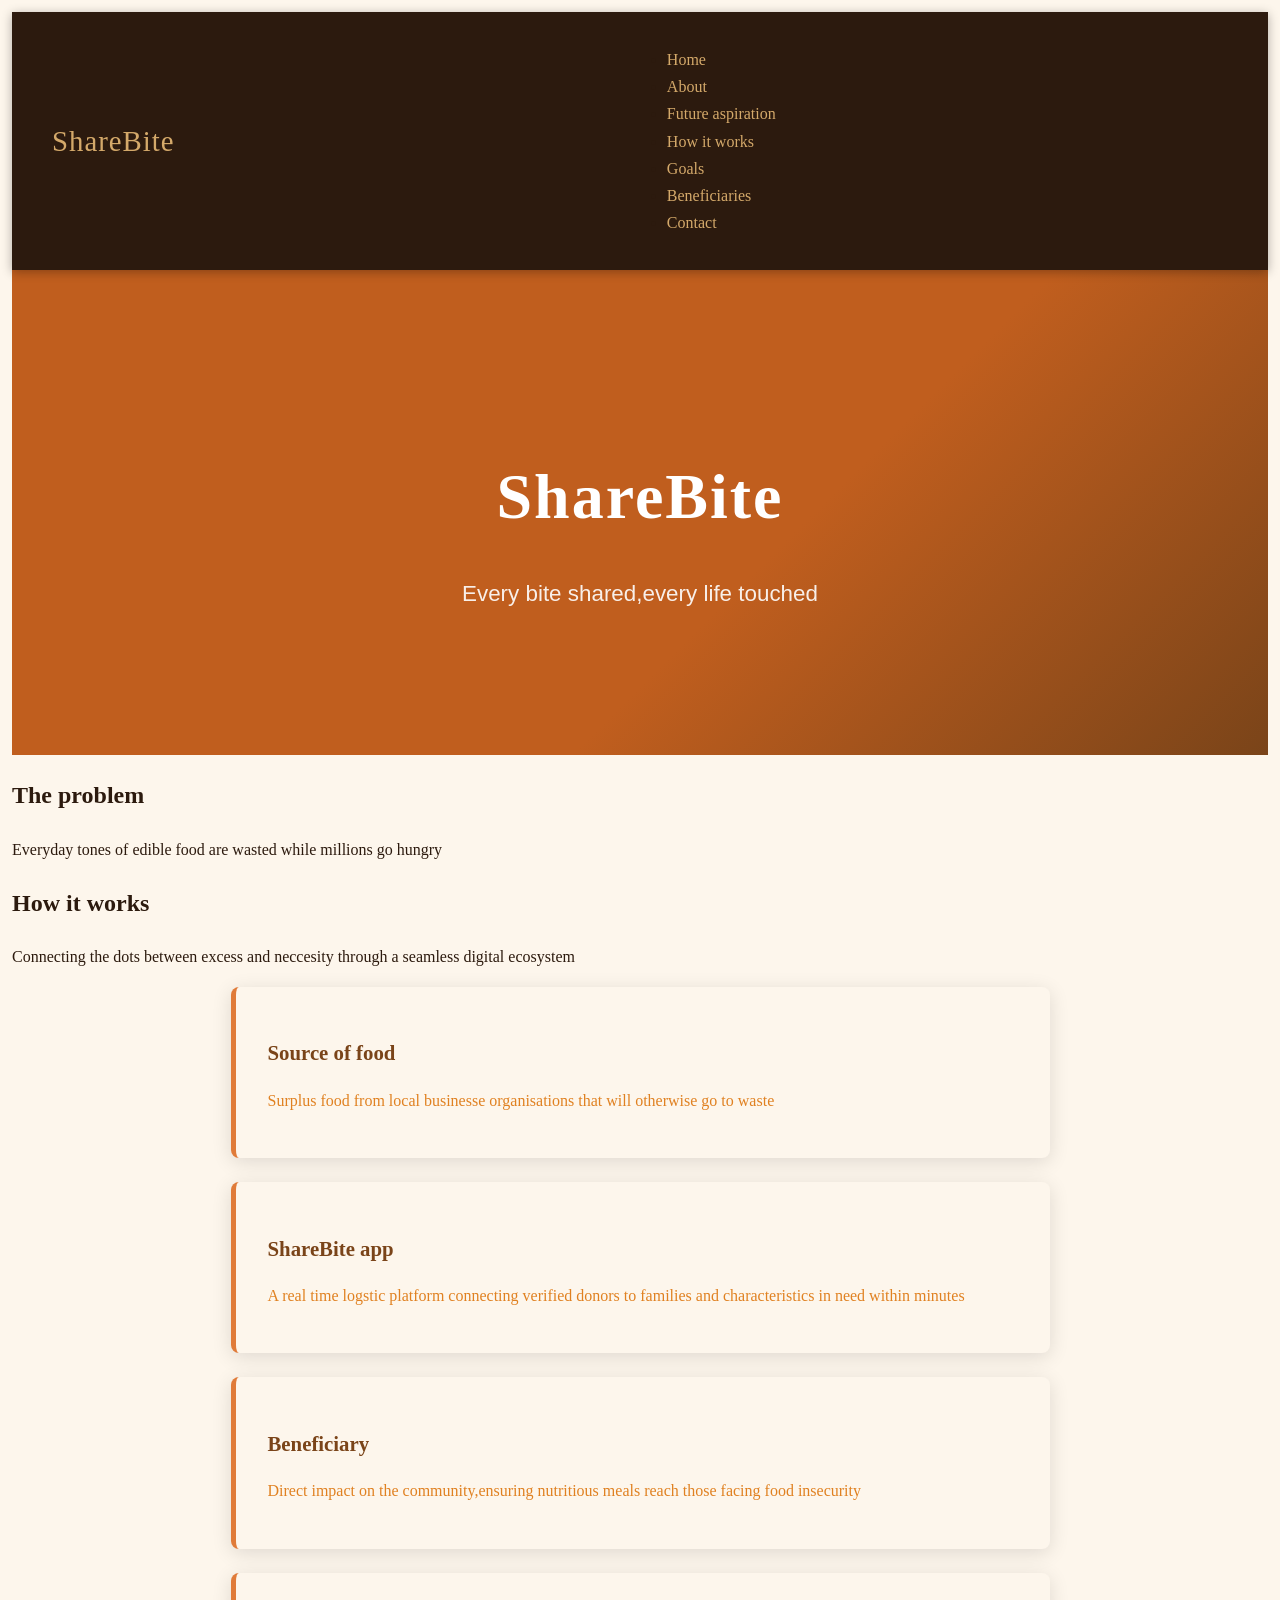
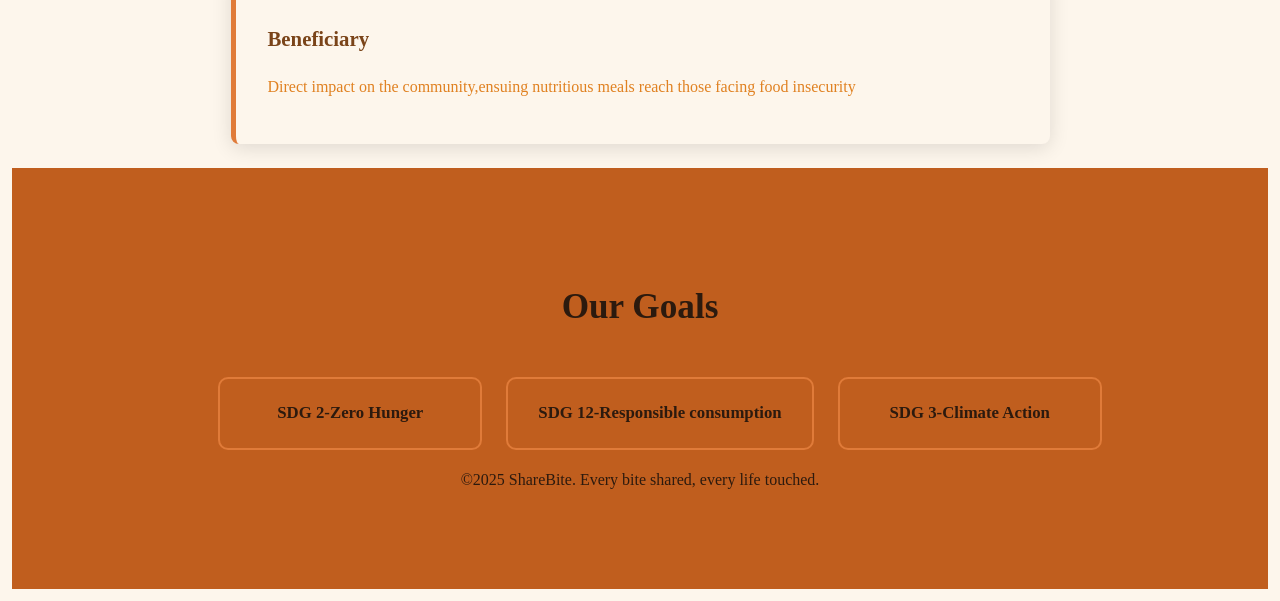
==== index.html @ 618c89c4 "first commit" ====
<!DOCTYPE html>
<html lan="en">
    <head>
        <meta charset="UTF-8">
        <meta name="view port"
        content="width=device-width,initial-scale=0.1">
        <title>ShareBite</title>
        <link rel="stylesheet" href="style.css">
    </head>
    <body>
        <nav>
            <div class="logo">ShareBite</div>
            <ul class="nav links">
                <li><a href= "index.html">Home</a></li>
                <li><a href="about.html">About</a></li>
                <li><a href="Future aspiration.html">Future aspiration</a></li>
                <li><a href="how it works.html">How it works</a></li>
                <li><a href="goals.html">Goals</a></li>
                <li><a href="beneficiaries.html">Beneficiaries</a></li>
                <li><a href="contact.html">Contact</a></li>
                </div>
            </ul>
            <div class="float-container">
                <div class="float-items item1 "
            </div>
        </nav>
        <section id="hero" class="animate hero">
            <h1>ShareBite</h1>
            <h3>Every bite shared,every life touched</h3>
        </section>
        <section id="Problem"></section>
        <h2>The problem</h2>
        <p>Everyday tones of edible food are wasted while millions go hungry</p>
        <section id="how it works">
            <h2>How it works</h2>
            <p>Connecting the dots between excess and neccesity through a seamless digital ecosystem</p>
            <div class="step">
                <h3>Source of food</h3>
                <p>Surplus food from local businesse organisations that will otherwise go to waste</p>
            </div>
            <div class="step">
                <h3>ShareBite app</h3>
                <p> A real time logstic platform connecting verified donors to families and characteristics in need within minutes</p>
            </div>
            <div class="step">
                <h3>Beneficiary</h3>
                <p>Direct impact on the community,ensuring nutritious meals reach those facing food insecurity</p>
            </div>
            <div class="step">
                <h3>Beneficiary</h3>
                <p>Direct impact on the community,ensuing nutritious meals reach those facing food insecurity</p>
                 </div>
</section>
<section id="goals">
    <h2>Our Goals</h2>
    <ul>
        <fieldset>
            <li class="sdg2">SDG 2-Zero Hunger</li>
        </fieldset>
        <fieldset>
            <li> SDG 12-Responsible consumption</li>
        </fieldset>
        <fieldset><li>SDG 3-Climate Action</li></fieldset>
    </ul>
    <footer>
        <p>&copy;2025 ShareBite. Every bite shared, every life touched.</p>
    </footer>

</section>
    </body>
</html>
---- style.css ----
:root{
    --orange:#e07b39;
    --dark-orange:#c05e1e;
    --cream:#fdf6ec;
    --brown:#7a4419;
    --light-brown: #d4a96a;
    --green:#4a7c59;
    --dark: #2c1a0e;
    --white: #ffffff;
    --shadow:0 4px 20px rgba(0,0,0,0.12);
    margin: 0;
    padding: 4px;
    box-sizing: border-box;

}

body{
    font-family: 'Times New Roman', Times, serif;
    background-color: var(--cream);
    color: var(--dark);
    line-height: 1.7;
}
h1 h2 h3 {
    font-family: 'Times New Roman', Times, serif;
}
a{
    text-decoration: #2c1a0e;
    color:#d4a96a;

}
img{
    max-width: 100%;
    display:block;

}

nav{
    background-color: var(--dark);
    padding:18px 40px;
    display: flex;
    align-items: center;
    justify-content: space-between;
    position: sticky;
    top:0;
    z-index: 999;
    box-shadow: 0 2px 10px rgba(0,0,0,0.3);

}
.logo{
    font-family: Play 'Franklin Gothic Medium', 'Arial Narrow', Arial, sans-serif;
    font-size: 1.8rem;
    color:var(--light-brown);
    letter-spacing: 1px;
}
.nav-link{
    list-style: none;
    display: flex;
    gap: 24px;
    flex-wrap: wrap;

}
.nav-link a {
color: #2c1a0e;
font-size: 0.95rem;
font-weight: 400;
padding: 6px 0;
border-bottom: 2px solid transparent;
transition: color 0.3s, border-color 0.3s;
}
.nav-link a:hover{
    color: var(---light --brown);
    border-bottom-color:var(--light-brown) ;
}
#hero{
    background:linear-gradient(135deg,#e07b39,0%, #c05e1e  60%,#7a4419 100%);
    padding: 120px 40px;
    text-align: center;
    color:var(--white);
    position:relative;
    overflow: hidden;
}
#hero::before{
    content: '';
    position: absolute;
    inset: 0;

}
#hero h1{
    font-size: 4rem;
    letter-spacing: 2px;
    margin-bottom: 16px;
    position:relative;
}
#hero h3{
    font-size: 1.4rem;
    font-family: Verdana, Geneva, Tahoma, sans-serif;
    font-weight: 300;
    font-style: Time new roman;
    opacity: 0.9;
    position: relative;
}
#intro{
    background:linear-gradient(135deg,var(--brown) 0%, #5a2e0e 100%);
    padding: 100px 40px;
    text-align: center;
    color:var(--white);

}
#intro h1{
    font-size: 3rem;
    margin-bottom: 14px;
}
#intro p{
    font-size: 1.15rem;
    opacity: 0.88;
    max-width: 600px;
    margin: 0 auto 24px;
}
#objective{
    background:linear-gradient(135deg,#5a2e0e 0%, var(--brown) 100%);
    padding: 100px 40px;
    text-align: center;
    color: var(--white);
}
#objective h1{
    font-size: 3rem;
    margin: bottom 14px; 


}
#objective p{
    font-size: 1.15rem;
    opacity: 0.88;
    max-width: 0 auto;
}
#Problem h1{
    padding: 70px 60px;
    background: var(--cream);
    text-align: center;
}
#Problem h2{
    font-size: 2rem;
    color: var(--brown);
    margin-bottom: 14px;
}
#Problem p{
    font-size: 1.1rem;
    max-width: 600px;
    margin: 0 auto;
    color:#2c1a0e;

}
#steps,
#how-it-works h2{
    text-align: center;
    font-size: 2.2rem;
    color: var(--brown);
    margin-bottom: 10px;

}
#steps > p,how it works>p{
    text-align:center ;
    font-size: 1.05rem;
    color: #7a4419;
    margin-bottom: 50px;
}
.step{
    background: var(--cream);
    border-left: 5px solid var(--orange);
    border-radius: 8px;
    padding: 28px 32px;
    margin-bottom: 24px;
    max-width: 750px;
    margin-left: auto;
    margin-right: auto;
    box-shadow: var(--shadow);
    transition: transform 0.3s;
}
.step:hover{
    transform: translateX(6px);
}
.step-number{
    display: inline-block;
    background-color: var(--orange);
    color: var(--white);
    font-weight: 700;
    font-size: 1,1rem;
    padding: 6px 14px;
    border-radius: 20px;
    margin-bottom: 10px;
    font-family: 'Playfair Display', serif;
}
.step h3{
    font-size: 1.3rem;
    color: var(--brown);
    margin-bottom: 8px;

}
.step p {
    color:#e08121;
    font-size: 1rem;
}
#goals{
    background: var(--dark-orange);
    padding: 80px 70px;
    text-align: center;
    color: var(-white);
}
#goals h2{
    font-size: 2.2rem;
    margin-bottom: 40px;
    color:var(---light-brown);
}
#goals ul{
    list-style:none;
    display: flex;
    flex-wrap: wrap;
    gap: 20px;
    justify-content: center;

}
#goals ul fieldset{
    border: 2px solid var(--orange);
    border-radius: 10px;
    padding: 20px 30px;
    min-width: 200px;
    transition: background 0.3s;
}

#goals ul fieldset{
    border:2px solid var(--orange);
    border-radius: 10px;
    padding:20px 30px;
    min-width: 200px;
    transition: background 0.3s;
}
#goals ul li{
    color: var(---light-brown);
    font-size: 1.05rem;
    font-weight: 700;
}
#SDG-Alignment,
#SDG-Alignment{
    padding: 70px 60px;
    background:var(--cream);
    text-align: center;
}
#SDG-Alignment div{
    display: inline-block;
    background: var(---green);
    color:var(--white);
    color:var(---white);
    border-radius: 8px;
    padding: 14px 28px; 
    margin: 10px;
    font-size: 1.1rem;

}
#food-sources h2{
    font-size: 2.2rem;
    color: var(---light-brown);
    margin: brownm 14px; 

}
#food-sources>p{
    color:#7a5a3a;
    margin-bottom: 40px;
    font-size: 1.05rem;
}
.source-grid{
    display: grid;
    grid-template-columns: repeat(auto-fit,minmax(220px,1fr));
    gap:24px;
    max-width: 900px;
    margin:0 auto;
}
.source-card{
    background: var(---white);
    border-radius: 12px;
    padding: 32px 24px;
    box-shadow: var(--shadow);
    border-top: 4px solid var(--orange);
    transition:transform 0.3s;
}
.source-card:hover{
    transform: translateY(-6px);
}
.source-card h3{
    color: var(--cream);
    margin-bottom: 10px;
    font-size: 1.3rem;
}
.source-card p{
    color: #7a5a3a;
    font-size: 0.98rem;
}
#cta {
 background: linear-gradient(135deg, var(--orange) 0%, var(--dark-orange) 100%);
 padding: 80px 40px;
 text-align: center;
 color: var(--white);
}
#cta p{
    font-size: 2.4rem;
    margin-bottom: 14px;
}
#cta p{
    font-size: 1.1rem;
    opacity: 0.9;
    margin-bottom: 32px;
}
.cta-buttons{
    display: flex;
    gap: 16px;
    justify-content: center;
    flex-wrap: wrap;
}
.btn{
    background: var(--white);
    color: var(--orange);
    padding: 14px 32px;
    font-weight:  700;
    font-size: 1rem;
    display:inline-block;
    transition: background 0.3 ,color 0.3s,transform  0.2s;
    border: 2px solid var(---white);
} 
.btn-outline {
    background: transparent;
    color: var(---white);
    padding: 14px 32px;
    border-radius: 30px;
    font-weight: 700;
    font-seize: 1em ;
    display: inline-block;
    border: 2px solid var(--white);
    transition:background 0.3s,color 0.3s,transform 0.2s;
}
.btn-outline:hover{
    background: var(--white);
    color:var(--orange);
    transform:translateY(-3px);

}
#abt{
    padding: 70px 60px;
    background: var(---white);
    text-align: center;
}
#abt h4{
    color: var(--orange);
    font-size: 0.95rem;
    letter-spacing: 3px;
    text-transform: uppercase;
    margin-bottom: 10px;
}
#abt h1{
    font-size: 2.5rem;
    color:var(--brown);
    margin-bottom: 20px;
}
#abt p{
    max-width: 700px;
    margin: 0 auto 20px;
}
#abt p{
    max-width: 700px;
    margin:0 auto 20px;
    color: #5a3a1a;
    font-size: 1.05rem;
}
.stat-box{
    background:var(--cream);
    border: left 5px solid var(--orange);
    border-radius: 8px;
    padding: 24px 32px;
    max-width: 600px;
    margin: 30px auto;
    box-shadow: var(--shadow);
}
.stat-box h2{
    color: var(--brown);
    font-size: 1.6rem;

}
fieldset{
    border-radius: 10px;
    padding: 24px 32px;
    max-width: 680px;
    maargin:30px auto;
    
}
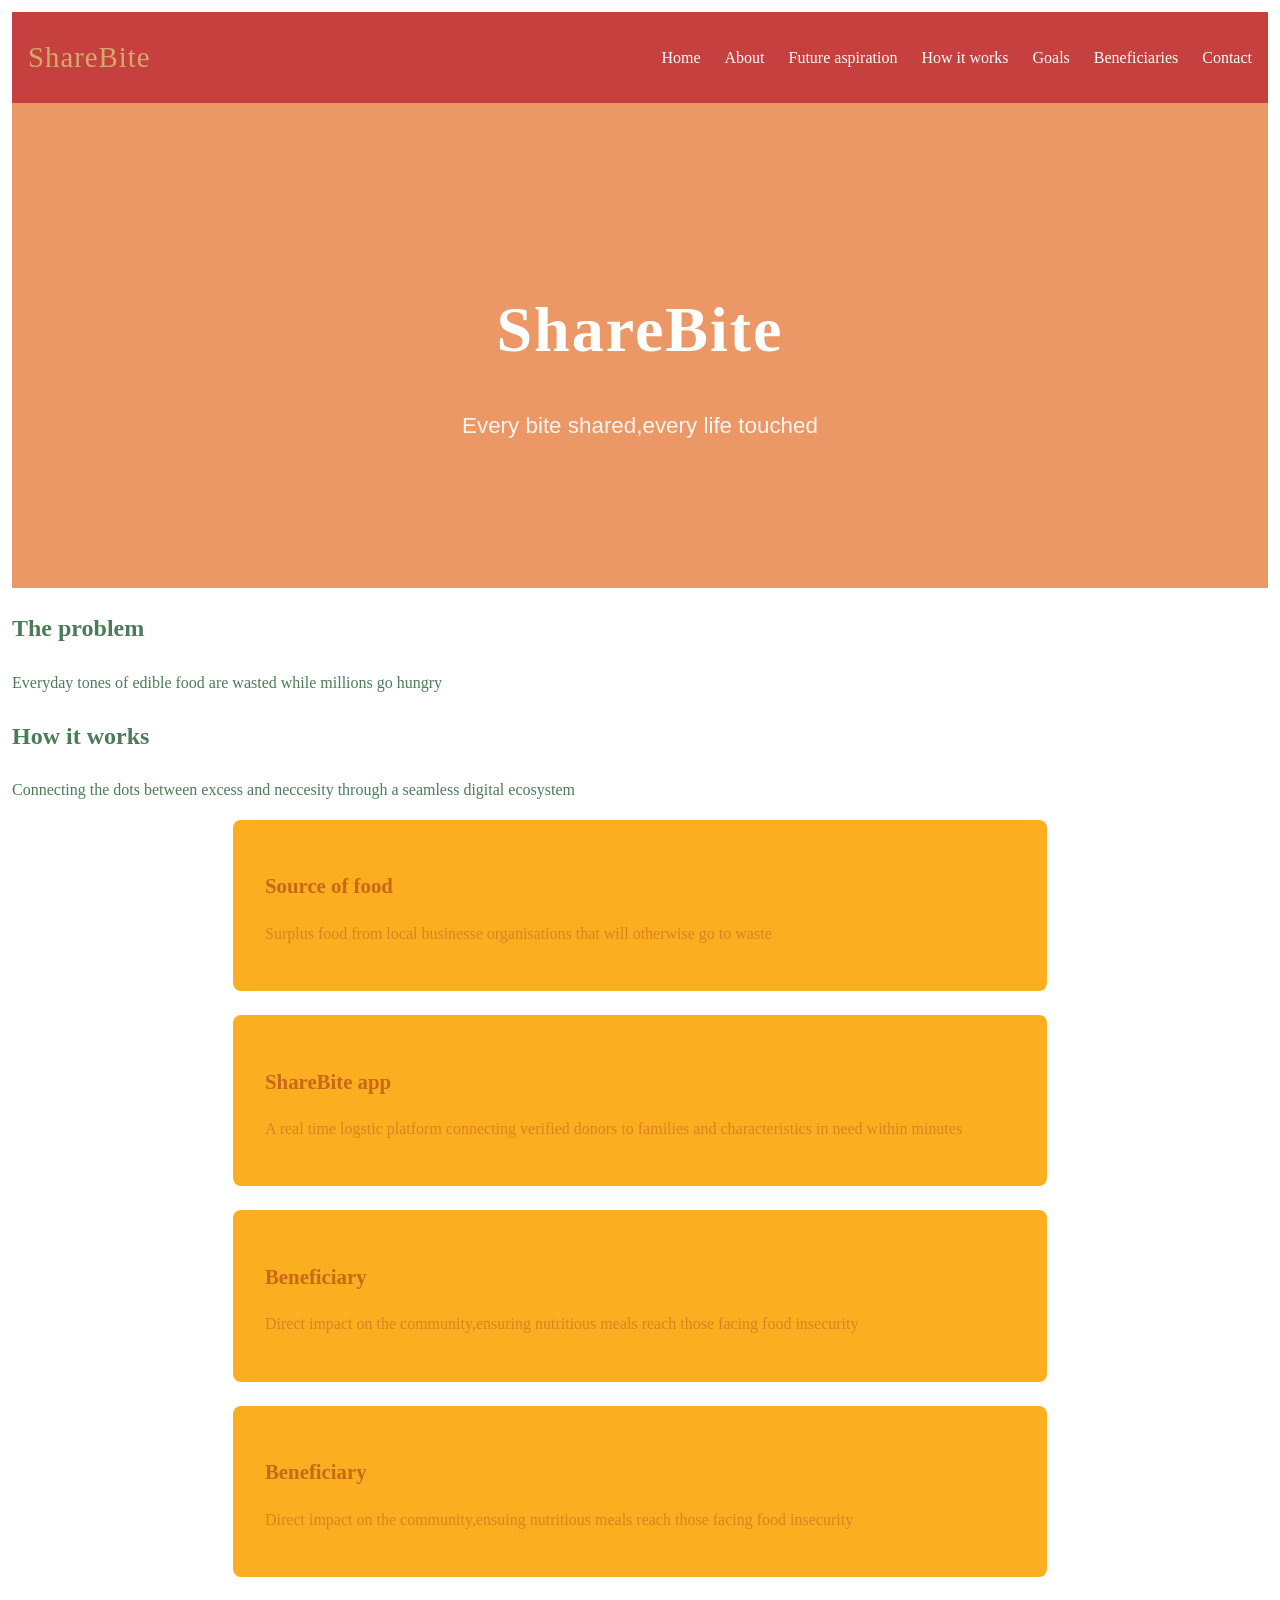
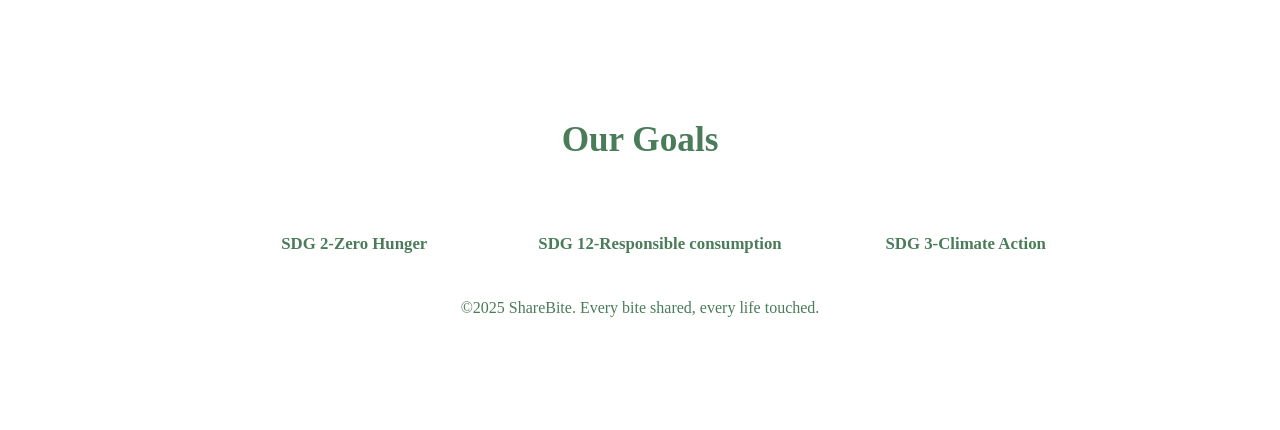
==== commit 1a5b7a1a: "Every thing that I have done so far" ====
--- a/index.html
+++ b/index.html
@@ -1,8 +1,8 @@
 <!DOCTYPE html>
-<html lan="en">
+<html lang="en">
     <head>
         <meta charset="UTF-8">
-        <meta name="view port"
+        <meta name="viewport"
         content="width=device-width,initial-scale=0.1">
         <title>ShareBite</title>
         <link rel="stylesheet" href="style.css">
@@ -10,7 +10,7 @@
     <body>
         <nav>
             <div class="logo">ShareBite</div>
-            <ul class="nav links">
+            <ul class="nav-link">
                 <li><a href= "index.html">Home</a></li>
                 <li><a href="about.html">About</a></li>
                 <li><a href="Future aspiration.html">Future aspiration</a></li>
@@ -20,9 +20,6 @@
                 <li><a href="contact.html">Contact</a></li>
                 </div>
             </ul>
-            <div class="float-container">
-                <div class="float-items item1 "
-            </div>
         </nav>
         <section id="hero" class="animate hero">
             <h1>ShareBite</h1>
--- a/style.css
+++ b/style.css
@@ -1,13 +1,13 @@
 :root{
-    --orange:#e07b39;
-    --dark-orange:#c05e1e;
-    --cream:#fdf6ec;
-    --brown:#7a4419;
+    --Orange :#ec931e;
+    --Cream :#e4b55d;
+    --cream:#faae20;
+    --brown:#ca6818;
     --light-brown: #d4a96a;
     --green:#4a7c59;
-    --dark: #2c1a0e;
+    --brickred: #cc5b19;
     --white: #ffffff;
-    --shadow:0 4px 20px rgba(0,0,0,0.12);
+    --shadow:0 4px 20px m,,,,,km,rgba(253, 136, 26, 0.12);
     margin: 0;
     padding: 4px;
     box-sizing: border-box;
@@ -16,17 +16,16 @@
 
 body{
     font-family: 'Times New Roman', Times, serif;
-    background-color: var(--cream);
-    color: var(--dark);
+    background-color: F9F8F8;
+    color: var(--green);
     line-height: 1.7;
+    color: --white;
 }
 h1 h2 h3 {
     font-family: 'Times New Roman', Times, serif;
 }
 a{
-    text-decoration: #2c1a0e;
-    color:#d4a96a;
-
+    text-decoration: #d47231;
 }
 img{
     max-width: 100%;
@@ -35,15 +34,15 @@
 }
 
 nav{
-    background-color: var(--dark);
-    padding:18px 40px;
+    background-color: #C74040;
+    padding: 1rem;
     display: flex;
     align-items: center;
     justify-content: space-between;
     position: sticky;
     top:0;
     z-index: 999;
-    box-shadow: 0 2px 10px rgba(0,0,0,0.3);
+   
 
 }
 .logo{
@@ -57,22 +56,22 @@
     display: flex;
     gap: 24px;
     flex-wrap: wrap;
-
-}
+}
+
 .nav-link a {
-color: #2c1a0e;
-font-size: 0.95rem;
-font-weight: 400;
-padding: 6px 0;
-border-bottom: 2px solid transparent;
-transition: color 0.3s, border-color 0.3s;
-}
+  color: #fdfcfc;
+  font-size: 1rem;
+  font-weight: 400;
+  padding: 6px 0;
+  border-bottom: 2px solid transparent;
+  transition: color 0.3s, border-color 0.3s;
+}
+
 .nav-link a:hover{
-    color: var(---light --brown);
     border-bottom-color:var(--light-brown) ;
 }
 #hero{
-    background:linear-gradient(135deg,#e07b39,0%, #c05e1e  60%,#7a4419 100%);
+    background: rgb(236, 151, 102);
     padding: 120px 40px;
     text-align: center;
     color:var(--white);
@@ -100,7 +99,7 @@
     position: relative;
 }
 #intro{
-    background:linear-gradient(135deg,var(--brown) 0%, #5a2e0e 100%);
+    background:linear-gradient(135deg,var(--brown) 0%, #eb6b0f 100%);
     padding: 100px 40px;
     text-align: center;
     color:var(--white);
@@ -117,7 +116,7 @@
     margin: 0 auto 24px;
 }
 #objective{
-    background:linear-gradient(135deg,#5a2e0e 0%, var(--brown) 100%);
+    background:linear-gradient(135deg,#ee6b0d 0%, var(--brown) 100%);
     padding: 100px 40px;
     text-align: center;
     color: var(--white);
@@ -147,7 +146,7 @@
     font-size: 1.1rem;
     max-width: 600px;
     margin: 0 auto;
-    color:#2c1a0e;
+    color:#b3581b;
 
 }
 #steps,
@@ -161,7 +160,7 @@
 #steps > p,how it works>p{
     text-align:center ;
     font-size: 1.05rem;
-    color: #7a4419;
+    color: #e9771b;
     margin-bottom: 50px;
 }
 .step{
@@ -235,7 +234,7 @@
     transition: background 0.3s;
 }
 #goals ul li{
-    color: var(---light-brown);
+    color: var(--cream-light);
     font-size: 1.05rem;
     font-weight: 700;
 }
@@ -263,7 +262,7 @@
 
 }
 #food-sources>p{
-    color:#7a5a3a;
+    color:#cc7a28;
     margin-bottom: 40px;
     font-size: 1.05rem;
 }
@@ -291,7 +290,7 @@
     font-size: 1.3rem;
 }
 .source-card p{
-    color: #7a5a3a;
+    color: #915010;
     font-size: 0.98rem;
 }
 #cta {
@@ -331,7 +330,7 @@
     padding: 14px 32px;
     border-radius: 30px;
     font-weight: 700;
-    font-seize: 1em ;
+    font-size: 1em ;
     display: inline-block;
     border: 2px solid var(--white);
     transition:background 0.3s,color 0.3s,transform 0.2s;
@@ -366,7 +365,7 @@
 #abt p{
     max-width: 700px;
     margin:0 auto 20px;
-    color: #5a3a1a;
+    color: #e07c18;
     font-size: 1.05rem;
 }
 .stat-box{
@@ -379,14 +378,175 @@
     box-shadow: var(--shadow);
 }
 .stat-box h2{
+    color:var(--brown);
+    font-size: 1.6rem;
+}
+fieldset{
+   fieldset {
+ border: 2px solid var(--light-brown);
+ border-radius: 10px;
+ padding: 24px 32px;
+ max-width: 680px;
+ margin: 30px auto;
+ background: var(--cream);
+
+}
+fieldset p{
+    color: #5a3a1a;
+
+}
+fieldset h6{
+    color:var(--orange);
+    font-style: italic;
+    margin-top: 10px;
+}
+.box{
+    display: inline-block;
+    background:var(--orange);
+    color:var(--white);
+    border-radius: 10px;
+    padding:20px 36px;
+    margin:12px;
+    cursor: pointer;
+    transition:background 0.3s,transform 0.2s;
+    box-shadow: var(--shadow);
+}
+.box:hover{
+    background:var(--dark-orange);
+    transform:translateY(-4px);
+}
+.box h2{
+    color:var(--white);
+    font-size: 1.3rem;
+}
+#beneficiaries-list{
+    padding: 70px 60px;
+    background:var(--white);
+    max-width: 850px;
+    margin:0 auto;
+
+}
+form{
+    max-width: 600px;
+    margin: 50px auto;
+    background:var(--white);
+    padding:40px;
+    border-radius: 14px;
+    box-shadow:var(--shadow);
+
+}
+from label{
+    display: block;
+    font: weight 700;
     color: var(--brown);
-    font-size: 1.6rem;
-
-}
-fieldset{
-    border-radius: 10px;
-    padding: 24px 32px;
-    max-width: 680px;
-    maargin:30px auto;
-    
-}+    margin-bottom: 6px;
+    margin-top: 20px;
+    font-size: 0.95rem;
+    text-transform: uppercase;
+    letter-spacing: 1px;
+}
+form input,
+form textarea{
+    width: 100%;
+    padding: 12px 16px;
+    border: 2px solid #e0c9a8;
+    border-radius: 8px;
+    font-size: 1rem;
+    font-family: 'Lato',sans-serif;
+    background: var(--cream);
+    color: var(--dark-orange);
+    transition: border-color 0.3s;
+}
+from input:focus,
+from textarea:focus{
+    outline:none;
+    border-color: var(--orange);
+}
+from texterea{
+    height:130px;
+    resize:vertical;
+
+}
+from button[type="submit"] {
+    margin-top: 28px;
+    width: 100%;
+    background:var(--orange);
+    color: var(---white);
+    border:none;
+    padding:16px;
+    border-radius: 30px;
+    font-size: 1.1rem;
+    font-weight: 700;
+    cursor: pointer;
+    transition: background 0.3s,transform 0.2s;
+    font-family: 'Times New Roman', Times, serif;
+}
+from button[type="submit"]:hover{
+    background:var(--dark-orange);
+    transform: translateY(-3px);
+}
+#process{
+    display: grid;
+    grid-template-columns:repeat(auto-fit,minmax(200px,1fr)) ;
+
+gap:20px;
+max-width: 30px auto 0;
+}
+#process h3{
+    color:var(--light-brown);
+    margin-bottom: 6px;
+    font-size: 1.1rem;
+    #process p{
+        color:rgba(255,255,255,0.75);
+        font-size: 1.1rem;
+    }
+    #process p {
+     color: rgba(255,255,255,0.75);
+     font-size: 0.95rem;
+    }
+    footer{
+        background: var(--green);
+        color: #c9a97a;
+        text-align: center;
+        padding:30px 20px;
+        font-size: 0.95rem;
+        letter-spacing: 0.5px;
+    }
+    .animate{
+        animation:fade In 1s ease forwards;
+    }
+    @keyframes fadeIn{
+        from { opacity:0;transform: translate(30px);
+
+        }
+        to{
+            opacity:1 ; transform: translateY(0);
+        }
+    }
+    @media (max-width: 768px){
+        nav{
+            flex-direction: column;
+            gap: 14px;
+            padding: 16px 20px;
+        }
+        .nav-links{
+            gap: 12px;
+            justify-content: center;
+        }
+        #hero h1 {font-size: 2.6rem;}
+        intro h1 { font-size: 2.2rem;}
+        #setps,
+        #food-sources,
+        #goals,
+        #Problem
+        #cta {
+            padding: 50px 24px;
+
+        }
+        form{
+            margin: 30px 20px;
+            padding:28px 20px;
+        }
+    }
+}
+} 
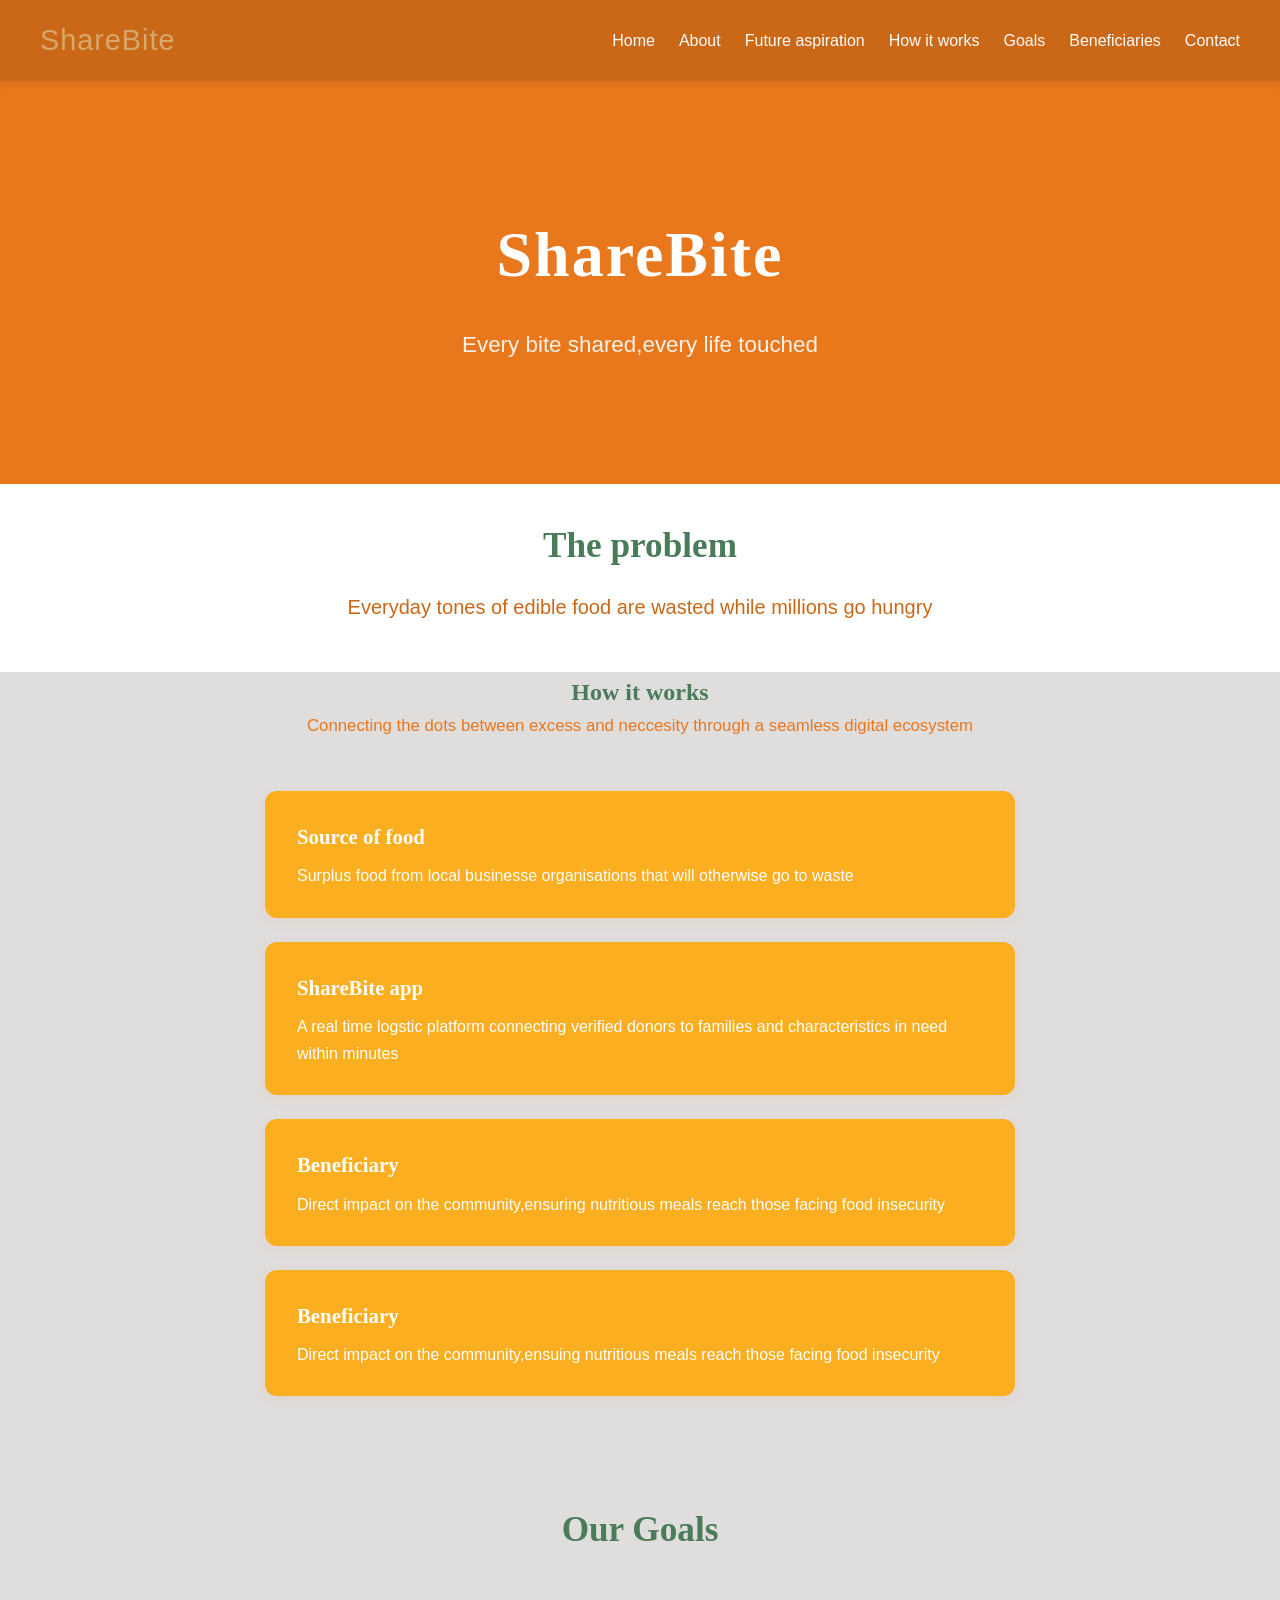
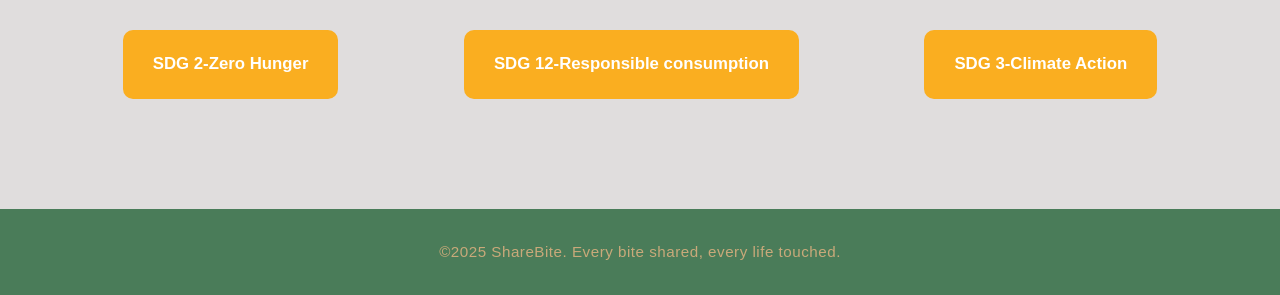
==== commit d73ed28b: "Add files via upload Modified the style" ====
--- a/index.html
+++ b/index.html
@@ -1,68 +1,83 @@
-<!DOCTYPE html>
+<!doctype html>
 <html lang="en">
-    <head>
-        <meta charset="UTF-8">
-        <meta name="viewport"
-        content="width=device-width,initial-scale=0.1">
-        <title>ShareBite</title>
-        <link rel="stylesheet" href="style.css">
-    </head>
-    <body>
-        <nav>
-            <div class="logo">ShareBite</div>
-            <ul class="nav-link">
-                <li><a href= "index.html">Home</a></li>
-                <li><a href="about.html">About</a></li>
-                <li><a href="Future aspiration.html">Future aspiration</a></li>
-                <li><a href="how it works.html">How it works</a></li>
-                <li><a href="goals.html">Goals</a></li>
-                <li><a href="beneficiaries.html">Beneficiaries</a></li>
-                <li><a href="contact.html">Contact</a></li>
-                </div>
-            </ul>
-        </nav>
-        <section id="hero" class="animate hero">
-            <h1>ShareBite</h1>
-            <h3>Every bite shared,every life touched</h3>
-        </section>
-        <section id="Problem"></section>
-        <h2>The problem</h2>
-        <p>Everyday tones of edible food are wasted while millions go hungry</p>
-        <section id="how it works">
-            <h2>How it works</h2>
-            <p>Connecting the dots between excess and neccesity through a seamless digital ecosystem</p>
-            <div class="step">
-                <h3>Source of food</h3>
-                <p>Surplus food from local businesse organisations that will otherwise go to waste</p>
-            </div>
-            <div class="step">
-                <h3>ShareBite app</h3>
-                <p> A real time logstic platform connecting verified donors to families and characteristics in need within minutes</p>
-            </div>
-            <div class="step">
-                <h3>Beneficiary</h3>
-                <p>Direct impact on the community,ensuring nutritious meals reach those facing food insecurity</p>
-            </div>
-            <div class="step">
-                <h3>Beneficiary</h3>
-                <p>Direct impact on the community,ensuing nutritious meals reach those facing food insecurity</p>
-                 </div>
-</section>
-<section id="goals">
-    <h2>Our Goals</h2>
-    <ul>
+  <head>
+    <meta charset="UTF-8" />
+    <meta name="viewport" content="width=device-width,initial-scale=0.1" />
+    <title>ShareBite</title>
+    <link rel="stylesheet" href="style.css" />
+  </head>
+  <body>
+    <nav>
+      <div class="logo">ShareBite</div>
+      <ul class="nav-link">
+        <li><a href="index.html">Home</a></li>
+        <li><a href="about.html">About</a></li>
+        <li><a href="Future aspiration.html">Future aspiration</a></li>
+        <li><a href="how it works.html">How it works</a></li>
+        <li><a href="goals.html">Goals</a></li>
+        <li><a href="beneficiaries.html">Beneficiaries</a></li>
+        <li><a href="contact.html">Contact</a></li>
+      </ul>
+    </nav>
+    <section id="hero" class="animate hero">
+      <h1>ShareBite</h1>
+      <h3>Every bite shared,every life touched</h3>
+    </section>
+    <section class="problem">
+      <h1>The problem</h1>
+      <p>Everyday tones of edible food are wasted while millions go hungry</p>
+    </section>
+    <section class="how-it-works">
+      <h1>How it works</h1>
+      <p>
+        Connecting the dots between excess and neccesity through a seamless
+        digital ecosystem
+      </p>
+      <div class="steps">
+        <div class="step">
+          <h3>Source of food</h3>
+          <p>
+            Surplus food from local businesse organisations that will otherwise
+            go to waste
+          </p>
+        </div>
+        <div class="step">
+          <h3>ShareBite app</h3>
+          <p>
+            A real time logstic platform connecting verified donors to families
+            and characteristics in need within minutes
+          </p>
+        </div>
+        <div class="step">
+          <h3>Beneficiary</h3>
+          <p>
+            Direct impact on the community,ensuring nutritious meals reach those
+            facing food insecurity
+          </p>
+        </div>
+        <div class="step">
+          <h3>Beneficiary</h3>
+          <p>
+            Direct impact on the community,ensuing nutritious meals reach those
+            facing food insecurity
+          </p>
+        </div>
+      </div>
+    </section>
+    <section id="goals">
+      <h2>Our Goals</h2>
+      <ul>
         <fieldset>
-            <li class="sdg2">SDG 2-Zero Hunger</li>
+          <li class="sdg2">SDG 2-Zero Hunger</li>
         </fieldset>
         <fieldset>
-            <li> SDG 12-Responsible consumption</li>
+          <li>SDG 12-Responsible consumption</li>
         </fieldset>
         <fieldset><li>SDG 3-Climate Action</li></fieldset>
-    </ul>
+      </ul>
+    </section>
     <footer>
-        <p>&copy;2025 ShareBite. Every bite shared, every life touched.</p>
+      <p>&copy;2025 ShareBite. Every bite shared, every life touched.</p>
     </footer>
-
-</section>
-    </body>
-</html>+  </body>
+</html>
--- a/style.css
+++ b/style.css
@@ -1,61 +1,69 @@
-:root{
-    --Orange :#ec931e;
-    --Cream :#e4b55d;
-    --cream:#faae20;
-    --brown:#ca6818;
-    --light-brown: #d4a96a;
-    --green:#4a7c59;
-    --brickred: #cc5b19;
-    --white: #ffffff;
-    --shadow:0 4px 20px m,,,,,km,rgba(253, 136, 26, 0.12);
-    margin: 0;
-    padding: 4px;
-    box-sizing: border-box;
-
-}
-
-body{
-    font-family: 'Times New Roman', Times, serif;
-    background-color: F9F8F8;
-    color: var(--green);
-    line-height: 1.7;
-    color: --white;
-}
-h1 h2 h3 {
-    font-family: 'Times New Roman', Times, serif;
-}
-a{
-    text-decoration: #d47231;
-}
-img{
-    max-width: 100%;
-    display:block;
-
-}
-
-nav{
-    background-color: #C74040;
-    padding: 1rem;
-    display: flex;
-    align-items: center;
-    justify-content: space-between;
-    position: sticky;
-    top:0;
-    z-index: 999;
-   
-
-}
-.logo{
-    font-family: Play 'Franklin Gothic Medium', 'Arial Narrow', Arial, sans-serif;
-    font-size: 1.8rem;
-    color:var(--light-brown);
-    letter-spacing: 1px;
-}
-.nav-link{
-    list-style: none;
-    display: flex;
-    gap: 24px;
-    flex-wrap: wrap;
+:root {
+  --Orange: #ec931e;
+  --Cream: #e4b55d;
+  --cream: #faae20;
+  --brown: #ca6818;
+  --light-brown: #d4a96a;
+  --green: #4a7c59;
+  --brickred: #cc5b19;
+  --white: #ffffff;
+  --shadow: 0 4px 20px, rgba(253, 136, 26, 0.12);
+}
+
+* {
+  margin: 0;
+  padding: 0;
+  box-sizing: border-box;
+}
+
+body {
+  font-family: "Franklin Gothic Medium", "Arial Narrow", Arial, sans-serif;
+  background-color: #e0dddd;
+  line-height: 1.7;
+  color: var(--white);
+  margin: 0;
+  padding: 0;
+}
+h1,
+h2,
+h3 {
+  font-family: "Times New Roman", Times, serif;
+}
+a {
+  text-decoration: none;
+  color: var(--orange);
+}
+img {
+  max-width: 100%;
+  display: block;
+}
+
+nav {
+  background-color: var(--brown);
+  padding: 1rem 40px;
+  display: flex;
+  align-items: center;
+  justify-content: space-between;
+  position: sticky;
+  top: 0;
+  z-index: 2;
+  box-shadow: 0 2px 8px rgba(0, 0, 0, 0.1);
+}
+.logo {
+  font-family:
+    Play "Franklin Gothic Medium",
+    "Arial Narrow",
+    Arial,
+    sans-serif;
+  font-size: 1.8rem;
+  color: var(--light-brown);
+  letter-spacing: 1px;
+}
+.nav-link {
+  list-style: none;
+  display: flex;
+  gap: 24px;
+  flex-wrap: wrap;
 }
 
 .nav-link a {
@@ -64,489 +72,529 @@
   font-weight: 400;
   padding: 6px 0;
   border-bottom: 2px solid transparent;
-  transition: color 0.3s, border-color 0.3s;
-}
-
-.nav-link a:hover{
-    border-bottom-color:var(--light-brown) ;
-}
-#hero{
-    background: rgb(236, 151, 102);
-    padding: 120px 40px;
-    text-align: center;
-    color:var(--white);
-    position:relative;
-    overflow: hidden;
-}
-#hero::before{
-    content: '';
-    position: absolute;
-    inset: 0;
-
-}
-#hero h1{
-    font-size: 4rem;
-    letter-spacing: 2px;
-    margin-bottom: 16px;
-    position:relative;
-}
-#hero h3{
-    font-size: 1.4rem;
-    font-family: Verdana, Geneva, Tahoma, sans-serif;
-    font-weight: 300;
-    font-style: Time new roman;
-    opacity: 0.9;
-    position: relative;
-}
-#intro{
-    background:linear-gradient(135deg,var(--brown) 0%, #eb6b0f 100%);
-    padding: 100px 40px;
-    text-align: center;
-    color:var(--white);
-
-}
-#intro h1{
-    font-size: 3rem;
-    margin-bottom: 14px;
-}
-#intro p{
-    font-size: 1.15rem;
-    opacity: 0.88;
-    max-width: 600px;
-    margin: 0 auto 24px;
-}
-#objective{
-    background:linear-gradient(135deg,#ee6b0d 0%, var(--brown) 100%);
-    padding: 100px 40px;
-    text-align: center;
+  transition:
+    color 0.3s,
+    border-color 0.3s;
+}
+
+.nav-link a:hover {
+  border-bottom-color: var(--light-brown);
+}
+#hero {
+  background: #e9771b;
+  padding: 120px 40px;
+  text-align: center;
+  color: var(--white);
+  position: relative;
+  overflow: hidden;
+}
+#hero h1 {
+  font-size: 4rem;
+  letter-spacing: 2px;
+  margin-bottom: 16px;
+  position: relative;
+  font-weight: 700;
+}
+#hero h3 {
+  font-size: 1.4rem;
+  font-family: Verdana, Geneva, Tahoma, sans-serif;
+  font-weight: 300;
+  font-style: Time new roman;
+  opacity: 0.9;
+  position: relative;
+}
+#intro {
+  background: linear-gradient(135deg, var(--brown) 0%, #eb6b0f 100%);
+  padding: 100px 40px;
+  text-align: center;
+  color: var(--white);
+}
+#intro h1 {
+  font-size: 3rem;
+  margin-bottom: 14px;
+}
+#intro p {
+  font-size: 1.25rem;
+  opacity: 0.88;
+  max-width: 600px;
+  margin: 0 auto 24px;
+}
+#objective {
+  background: linear-gradient(135deg, #ee6b0d 0%, var(--brown) 100%);
+  padding: 100px 40px;
+  text-align: center;
+  color: var(--white);
+}
+#objective h1 {
+  font-size: 3rem;
+  margin-bottom: 14px;
+}
+#objective p {
+  font-size: 1.25rem;
+  opacity: 0.88;
+  max-width: 600px;
+  margin: 0 auto;
+}
+
+.problem {
+  padding-top: 2rem;
+  padding-bottom: 3rem;
+  text-align: center;
+  background: var(--white);
+}
+.problem h1 {
+  font-size: 2.2rem;
+  color: var(--green);
+  margin-bottom: 14px;
+  font-weight: 700;
+}
+.problem p {
+  font-size: 1.25rem;
+  margin: 0 auto;
+  color: var(--brown);
+  max-width: 600px;
+}
+
+.how-it-works h1 {
+  text-align: center;
+  color: var(--green);
+}
+#steps,
+.how-it-works h2 {
+  text-align: center;
+  font-size: 2.2rem;
+  color: var(--brown);
+  margin-bottom: 10px;
+}
+#steps > p,
+.how-it-works > p {
+  text-align: center;
+  font-size: 1.05rem;
+  color: #e9771b;
+  margin-bottom: 50px;
+}
+.step {
+  background: var(--cream);
+  border-left: 5px solid var(--orange);
+  border-radius: 12px;
+  padding: 28px 32px;
+  margin-bottom: 24px;
+  max-width: 750px;
+  margin-left: auto;
+  margin-right: auto;
+  box-shadow: 0 4px 12px rgba(236, 147, 30, 0.1);
+  transition:
+    transform 0.3s,
+    box-shadow 0.3s;
+}
+.step:hover {
+  transform: translateX(6px);
+  box-shadow: 0 6px 16px rgba(236, 147, 30, 0.15);
+}
+.step-number {
+  display: inline-block;
+  background-color: var(--orange);
+  color: var(--white);
+  font-weight: 700;
+  font-size: 1.1rem;
+  padding: 6px 14px;
+  border-radius: 20px;
+  margin-bottom: 10px;
+  font-family: "Playfair Display", serif;
+}
+.step h3 {
+  font-size: 1.3rem;
+  color: var(--white);
+  margin-bottom: 8px;
+}
+.step p {
+  color: var(--white);
+  font-size: 1rem;
+}
+#goals {
+  background: linear-gradient(135deg, var(--orange), var(--brown));
+  padding: 80px 70px;
+  text-align: center;
+  color: var(--white);
+}
+#goals h2 {
+  font-size: 2.2rem;
+  margin-bottom: 40px;
+  color: var(--green);
+}
+#goals ul {
+  list-style: none;
+  display: flex;
+  flex-wrap: wrap;
+  gap: 20px;
+  justify-content: center;
+}
+#goals ul fieldset {
+  border: 2px solid var(--orange);
+  border-radius: 10px;
+  padding: 20px 30px;
+  min-width: 200px;
+  transition:
+    background 0.3s,
+    transform 0.2s;
+}
+#goals ul fieldset:hover {
+  background: rgba(236, 147, 30, 0.1);
+  transform: translateY(-3px);
+}
+#goals ul li {
+  color: var(--white);
+  font-size: 1.05rem;
+  font-weight: 700;
+}
+#SDG-Alignment {
+  padding: 70px 60px;
+  background: var(--cream);
+  text-align: center;
+}
+#SDG-Alignment div {
+  display: inline-block;
+  background: var(--green);
+  color: var(--white);
+  border-radius: 8px;
+  padding: 14px 28px;
+  margin: 10px;
+  font-size: 1.1rem;
+}
+#food-sources h2 {
+  font-size: 2.5rem;
+  color: var(--brown);
+  margin-bottom: 14px;
+  text-align: center;
+}
+#food-sources > p {
+  color: #cc7a28;
+  margin-bottom: 40px;
+  font-size: 1.05rem;
+  text-align: center;
+}
+.source-grid {
+  display: grid;
+  grid-template-columns: repeat(auto-fit, minmax(220px, 1fr));
+  gap: 24px;
+  max-width: 900px;
+  margin: 0 auto;
+}
+.source-card {
+  background: var(--white);
+  border-radius: 12px;
+  padding: 32px 24px;
+  box-shadow: 0 4px 12px rgba(0, 0, 0, 0.08);
+  border-top: 5px solid var(--orange);
+  transition:
+    transform 0.3s,
+    box-shadow 0.3s;
+}
+.source-card:hover {
+  transform: translateY(-8px);
+  box-shadow: 0 8px 20px rgba(0, 0, 0, 0.12);
+}
+.source-card h3 {
+  color: var(--brown);
+  margin-bottom: 10px;
+  font-size: 1.3rem;
+}
+.source-card p {
+  color: #915010;
+  font-size: 0.98rem;
+}
+#cta {
+  background: linear-gradient(135deg, var(--orange) 0%, var(--brown) 100%);
+  padding: 80px 40px;
+  text-align: center;
+  color: var(--white);
+}
+#cta h2 {
+  font-size: 2.4rem;
+  margin-bottom: 14px;
+}
+
+#cta h3 {
+    font-size: 2.4rem;
+    color: var(--brown);
+}
+
+#cta p {
+  font-size: 1.1rem;
+  opacity: 0.9;
+  margin-bottom: 32px;
+  color: var(--brown);
+}
+.cta-buttons {
+  display: flex;
+  gap: 16px;
+  justify-content: center;
+  flex-wrap: wrap;
+
+  button {
+    background: var(--green);
     color: var(--white);
-}
-#objective h1{
-    font-size: 3rem;
-    margin: bottom 14px; 
-
-
-}
-#objective p{
-    font-size: 1.15rem;
-    opacity: 0.88;
-    max-width: 0 auto;
-}
-#Problem h1{
-    padding: 70px 60px;
-    background: var(--cream);
-    text-align: center;
-}
-#Problem h2{
-    font-size: 2rem;
-    color: var(--brown);
-    margin-bottom: 14px;
-}
-#Problem p{
-    font-size: 1.1rem;
-    max-width: 600px;
-    margin: 0 auto;
-    color:#b3581b;
-
-}
-#steps,
-#how-it-works h2{
-    text-align: center;
+    padding: 14px 32px;
+    font-weight: 700;
+    font-size: 1rem;
+    border-radius: 30px;
+    display: inline-block;
+    transition:
+      background 0.3s,
+      color 0.3s,
+      transform 0.2s;
+    border: 2px solid var(--white);
+
+    &:hover {
+      background: var(--orange);
+      color: var(--white);
+      transform: translateY(-3px);
+    }
+  }
+}
+.btn {
+  background: var(--green);
+  color: var(--white);
+  padding: 14px 32px;
+  font-weight: 700;
+  font-size: 1rem;
+  border-radius: 30px;
+  display: inline-block;
+  transition:
+    background 0.3s,
+    color 0.3s,
+    transform 0.2s;
+  border: 2px solid var(--white);
+}
+.btn:hover {
+  background: var(--orange);
+  color: var(--white);
+  transform: translateY(-3px);
+}
+.btn-outline {
+  background: var(--green);
+  color: var(--white);
+  padding: 14px 32px;
+  border-radius: 30px;
+  font-weight: 700;
+  font-size: 1em;
+  display: inline-block;
+  border: 2px solid var(--white);
+  transition:
+    background 0.3s,
+    color 0.3s,
+    transform 0.2s;
+}
+.btn-outline:hover {
+  background: var(--brickred);
+  color: var(--orange);
+  transform: translateY(-3px);
+}
+#abt {
+  padding: 70px 60px;
+  background: var(--white);
+  text-align: center;
+}
+#abt h4 {
+  color: var(--orange);
+  font-size: 0.95rem;
+  letter-spacing: 3px;
+  text-transform: uppercase;
+  margin-bottom: 10px;
+}
+#abt h1 {
+  font-size: 2.5rem;
+  color: var(--brown);
+  margin-bottom: 20px;
+}
+#abt p {
+  max-width: 700px;
+  margin: 0 auto 20px;
+  color: var(--brown);
+  font-size: 1.05rem;
+  line-height: 1.8;
+}
+.stat-box {
+  background: var(--cream);
+  border-left: 5px solid var(--orange);
+  border-radius: 8px;
+  padding: 24px 32px;
+  max-width: 600px;
+  margin: 30px auto;
+  box-shadow: var(--shadow);
+}
+.stat-box h2 {
+  color: var(--brown);
+  font-size: 1.6rem;
+}
+
+#steps h2 {
+  color: var(--brown);
+}
+fieldset {
+  border: 2px solid var(--light-brown);
+  border-radius: 10px;
+  padding: 24px 32px;
+  max-width: 680px;
+  margin: 30px auto;
+  background: var(--cream);
+}
+fieldset p {
+  color: #5a3a1a;
+}
+fieldset h6 {
+  color: var(--orange);
+  font-style: italic;
+  margin-top: 10px;
+}
+.box {
+  display: flex;
+  text-align: center;
+  align-items: center;
+  justify-content: center;
+  gap: 2rem;
+
+  button {
+    padding: 1.15rem;
+    font-size: 1rem;
+    border-radius: 40px;
+    border: none;
+    background-color: var(--green);
+    color: var(--white);
+  }
+}
+.box h2 {
+  color: var(--white);
+  font-size: 1.3rem;
+}
+#beneficiaries-list {
+  padding: 70px 60px;
+  background: var(--white);
+  max-width: 850px;
+  margin: 0 auto;
+}
+
+form {
+  max-width: 600px;
+  margin: 50px auto;
+  background: var(--white);
+  padding: 40px;
+  border-radius: 14px;
+  box-shadow: var(--shadow);
+}
+form label {
+  display: block;
+  font-weight: 700;
+  color: var(--brown);
+  margin-bottom: 6px;
+  margin-top: 20px;
+  font-size: 0.95rem;
+  text-transform: uppercase;
+  letter-spacing: 1px;
+}
+form input,
+form textarea {
+  width: 100%;
+  padding: 12px 16px;
+  border: 2px solid #e0c9a8;
+  border-radius: 8px;
+  font-size: 1rem;
+  font-family: "Lato", sans-serif;
+  background: var(--cream);
+  color: var(--brown);
+  transition: border-color 0.3s;
+}
+form input:focus,
+form textarea:focus {
+  outline: none;
+  border-color: var(--orange);
+}
+form textarea {
+  height: 130px;
+  resize: vertical;
+}
+form button[type="submit"] {
+  margin-top: 28px;
+  width: 100%;
+  background: var(--orange);
+  color: var(---white);
+  border: none;
+  padding: 16px;
+  border-radius: 30px;
+  font-size: 1.1rem;
+  font-weight: 700;
+  cursor: pointer;
+  transition:
+    background 0.3s,
+    transform 0.2s;
+  font-family: "Times New Roman", Times, serif;
+}
+form button[type="submit"]:hover {
+  background: var(--brown);
+  transform: translateY(-3px);
+}
+#process {
+  display: grid;
+  grid-template-columns: repeat(auto-fit, minmax(200px, 1fr));
+  gap: 20px;
+  max-width: 900px;
+  margin: 0 auto;
+}
+#process h3 {
+  color: var(--light-brown);
+  margin-bottom: 6px;
+  font-size: 1.1rem;
+}
+#process p {
+  color: #fff;
+  font-size: 0.95rem;
+}
+
+footer {
+  background: var(--green);
+  color: #c9a97a;
+  text-align: center;
+  padding: 30px 20px;
+  font-size: 0.95rem;
+  letter-spacing: 0.5px;
+}
+.animate {
+  animation: fadeIn 1s ease forwards;
+}
+@keyframes fadeIn {
+  from {
+    opacity: 0;
+    transform: translateY(30px);
+  }
+  to {
+    opacity: 1;
+    transform: translateY(0);
+  }
+}
+@media (max-width: 768px) {
+  nav {
+    flex-direction: column;
+    gap: 14px;
+    padding: 16px 20px;
+  }
+  .nav-link {
+    gap: 12px;
+    justify-content: center;
+  }
+  #hero h1 {
+    font-size: 2.6rem;
+  }
+  #intro h1 {
     font-size: 2.2rem;
-    color: var(--brown);
-    margin-bottom: 10px;
-
-}
-#steps > p,how it works>p{
-    text-align:center ;
-    font-size: 1.05rem;
-    color: #e9771b;
-    margin-bottom: 50px;
-}
-.step{
-    background: var(--cream);
-    border-left: 5px solid var(--orange);
-    border-radius: 8px;
-    padding: 28px 32px;
-    margin-bottom: 24px;
-    max-width: 750px;
-    margin-left: auto;
-    margin-right: auto;
-    box-shadow: var(--shadow);
-    transition: transform 0.3s;
-}
-.step:hover{
-    transform: translateX(6px);
-}
-.step-number{
-    display: inline-block;
-    background-color: var(--orange);
-    color: var(--white);
-    font-weight: 700;
-    font-size: 1,1rem;
-    padding: 6px 14px;
-    border-radius: 20px;
-    margin-bottom: 10px;
-    font-family: 'Playfair Display', serif;
-}
-.step h3{
-    font-size: 1.3rem;
-    color: var(--brown);
-    margin-bottom: 8px;
-
-}
-.step p {
-    color:#e08121;
-    font-size: 1rem;
-}
-#goals{
-    background: var(--dark-orange);
-    padding: 80px 70px;
-    text-align: center;
-    color: var(-white);
-}
-#goals h2{
-    font-size: 2.2rem;
-    margin-bottom: 40px;
-    color:var(---light-brown);
-}
-#goals ul{
-    list-style:none;
-    display: flex;
-    flex-wrap: wrap;
-    gap: 20px;
-    justify-content: center;
-
-}
-#goals ul fieldset{
-    border: 2px solid var(--orange);
-    border-radius: 10px;
-    padding: 20px 30px;
-    min-width: 200px;
-    transition: background 0.3s;
-}
-
-#goals ul fieldset{
-    border:2px solid var(--orange);
-    border-radius: 10px;
-    padding:20px 30px;
-    min-width: 200px;
-    transition: background 0.3s;
-}
-#goals ul li{
-    color: var(--cream-light);
-    font-size: 1.05rem;
-    font-weight: 700;
-}
-#SDG-Alignment,
-#SDG-Alignment{
-    padding: 70px 60px;
-    background:var(--cream);
-    text-align: center;
-}
-#SDG-Alignment div{
-    display: inline-block;
-    background: var(---green);
-    color:var(--white);
-    color:var(---white);
-    border-radius: 8px;
-    padding: 14px 28px; 
-    margin: 10px;
-    font-size: 1.1rem;
-
-}
-#food-sources h2{
-    font-size: 2.2rem;
-    color: var(---light-brown);
-    margin: brownm 14px; 
-
-}
-#food-sources>p{
-    color:#cc7a28;
-    margin-bottom: 40px;
-    font-size: 1.05rem;
-}
-.source-grid{
-    display: grid;
-    grid-template-columns: repeat(auto-fit,minmax(220px,1fr));
-    gap:24px;
-    max-width: 900px;
-    margin:0 auto;
-}
-.source-card{
-    background: var(---white);
-    border-radius: 12px;
-    padding: 32px 24px;
-    box-shadow: var(--shadow);
-    border-top: 4px solid var(--orange);
-    transition:transform 0.3s;
-}
-.source-card:hover{
-    transform: translateY(-6px);
-}
-.source-card h3{
-    color: var(--cream);
-    margin-bottom: 10px;
-    font-size: 1.3rem;
-}
-.source-card p{
-    color: #915010;
-    font-size: 0.98rem;
-}
-#cta {
- background: linear-gradient(135deg, var(--orange) 0%, var(--dark-orange) 100%);
- padding: 80px 40px;
- text-align: center;
- color: var(--white);
-}
-#cta p{
-    font-size: 2.4rem;
-    margin-bottom: 14px;
-}
-#cta p{
-    font-size: 1.1rem;
-    opacity: 0.9;
-    margin-bottom: 32px;
-}
-.cta-buttons{
-    display: flex;
-    gap: 16px;
-    justify-content: center;
-    flex-wrap: wrap;
-}
-.btn{
-    background: var(--white);
-    color: var(--orange);
-    padding: 14px 32px;
-    font-weight:  700;
-    font-size: 1rem;
-    display:inline-block;
-    transition: background 0.3 ,color 0.3s,transform  0.2s;
-    border: 2px solid var(---white);
-} 
-.btn-outline {
-    background: transparent;
-    color: var(---white);
-    padding: 14px 32px;
-    border-radius: 30px;
-    font-weight: 700;
-    font-size: 1em ;
-    display: inline-block;
-    border: 2px solid var(--white);
-    transition:background 0.3s,color 0.3s,transform 0.2s;
-}
-.btn-outline:hover{
-    background: var(--white);
-    color:var(--orange);
-    transform:translateY(-3px);
-
-}
-#abt{
-    padding: 70px 60px;
-    background: var(---white);
-    text-align: center;
-}
-#abt h4{
-    color: var(--orange);
-    font-size: 0.95rem;
-    letter-spacing: 3px;
-    text-transform: uppercase;
-    margin-bottom: 10px;
-}
-#abt h1{
-    font-size: 2.5rem;
-    color:var(--brown);
-    margin-bottom: 20px;
-}
-#abt p{
-    max-width: 700px;
-    margin: 0 auto 20px;
-}
-#abt p{
-    max-width: 700px;
-    margin:0 auto 20px;
-    color: #e07c18;
-    font-size: 1.05rem;
-}
-.stat-box{
-    background:var(--cream);
-    border: left 5px solid var(--orange);
-    border-radius: 8px;
-    padding: 24px 32px;
-    max-width: 600px;
-    margin: 30px auto;
-    box-shadow: var(--shadow);
-}
-.stat-box h2{
-    color:var(--brown);
-    font-size: 1.6rem;
-}
-fieldset{
-   fieldset {
- border: 2px solid var(--light-brown);
- border-radius: 10px;
- padding: 24px 32px;
- max-width: 680px;
- margin: 30px auto;
- background: var(--cream);
-
-}
-fieldset p{
-    color: #5a3a1a;
-
-}
-fieldset h6{
-    color:var(--orange);
-    font-style: italic;
-    margin-top: 10px;
-}
-.box{
-    display: inline-block;
-    background:var(--orange);
-    color:var(--white);
-    border-radius: 10px;
-    padding:20px 36px;
-    margin:12px;
-    cursor: pointer;
-    transition:background 0.3s,transform 0.2s;
-    box-shadow: var(--shadow);
-}
-.box:hover{
-    background:var(--dark-orange);
-    transform:translateY(-4px);
-}
-.box h2{
-    color:var(--white);
-    font-size: 1.3rem;
-}
-#beneficiaries-list{
-    padding: 70px 60px;
-    background:var(--white);
-    max-width: 850px;
-    margin:0 auto;
-
-}
-form{
-    max-width: 600px;
-    margin: 50px auto;
-    background:var(--white);
-    padding:40px;
-    border-radius: 14px;
-    box-shadow:var(--shadow);
-
-}
-from label{
-    display: block;
-    font: weight 700;
-    color: var(--brown);
-    margin-bottom: 6px;
-    margin-top: 20px;
-    font-size: 0.95rem;
-    text-transform: uppercase;
-    letter-spacing: 1px;
-}
-form input,
-form textarea{
-    width: 100%;
-    padding: 12px 16px;
-    border: 2px solid #e0c9a8;
-    border-radius: 8px;
-    font-size: 1rem;
-    font-family: 'Lato',sans-serif;
-    background: var(--cream);
-    color: var(--dark-orange);
-    transition: border-color 0.3s;
-}
-from input:focus,
-from textarea:focus{
-    outline:none;
-    border-color: var(--orange);
-}
-from texterea{
-    height:130px;
-    resize:vertical;
-
-}
-from button[type="submit"] {
-    margin-top: 28px;
-    width: 100%;
-    background:var(--orange);
-    color: var(---white);
-    border:none;
-    padding:16px;
-    border-radius: 30px;
-    font-size: 1.1rem;
-    font-weight: 700;
-    cursor: pointer;
-    transition: background 0.3s,transform 0.2s;
-    font-family: 'Times New Roman', Times, serif;
-}
-from button[type="submit"]:hover{
-    background:var(--dark-orange);
-    transform: translateY(-3px);
-}
-#process{
-    display: grid;
-    grid-template-columns:repeat(auto-fit,minmax(200px,1fr)) ;
-
-gap:20px;
-max-width: 30px auto 0;
-}
-#process h3{
-    color:var(--light-brown);
-    margin-bottom: 6px;
-    font-size: 1.1rem;
-    #process p{
-        color:rgba(255,255,255,0.75);
-        font-size: 1.1rem;
-    }
-    #process p {
-     color: rgba(255,255,255,0.75);
-     font-size: 0.95rem;
-    }
-    footer{
-        background: var(--green);
-        color: #c9a97a;
-        text-align: center;
-        padding:30px 20px;
-        font-size: 0.95rem;
-        letter-spacing: 0.5px;
-    }
-    .animate{
-        animation:fade In 1s ease forwards;
-    }
-    @keyframes fadeIn{
-        from { opacity:0;transform: translate(30px);
-
-        }
-        to{
-            opacity:1 ; transform: translateY(0);
-        }
-    }
-    @media (max-width: 768px){
-        nav{
-            flex-direction: column;
-            gap: 14px;
-            padding: 16px 20px;
-        }
-        .nav-links{
-            gap: 12px;
-            justify-content: center;
-        }
-        #hero h1 {font-size: 2.6rem;}
-        intro h1 { font-size: 2.2rem;}
-        #setps,
-        #food-sources,
-        #goals,
-        #Problem
-        #cta {
-            padding: 50px 24px;
-
-        }
-        form{
-            margin: 30px 20px;
-            padding:28px 20px;
-        }
-    }
-}
-} +  }
+  #steps,
+  #food-sources,
+  #goals,
+  #cta {
+    padding: 50px 24px;
+  }
+  form {
+    margin: 30px 20px;
+    padding: 28px 20px;
+  }
+}
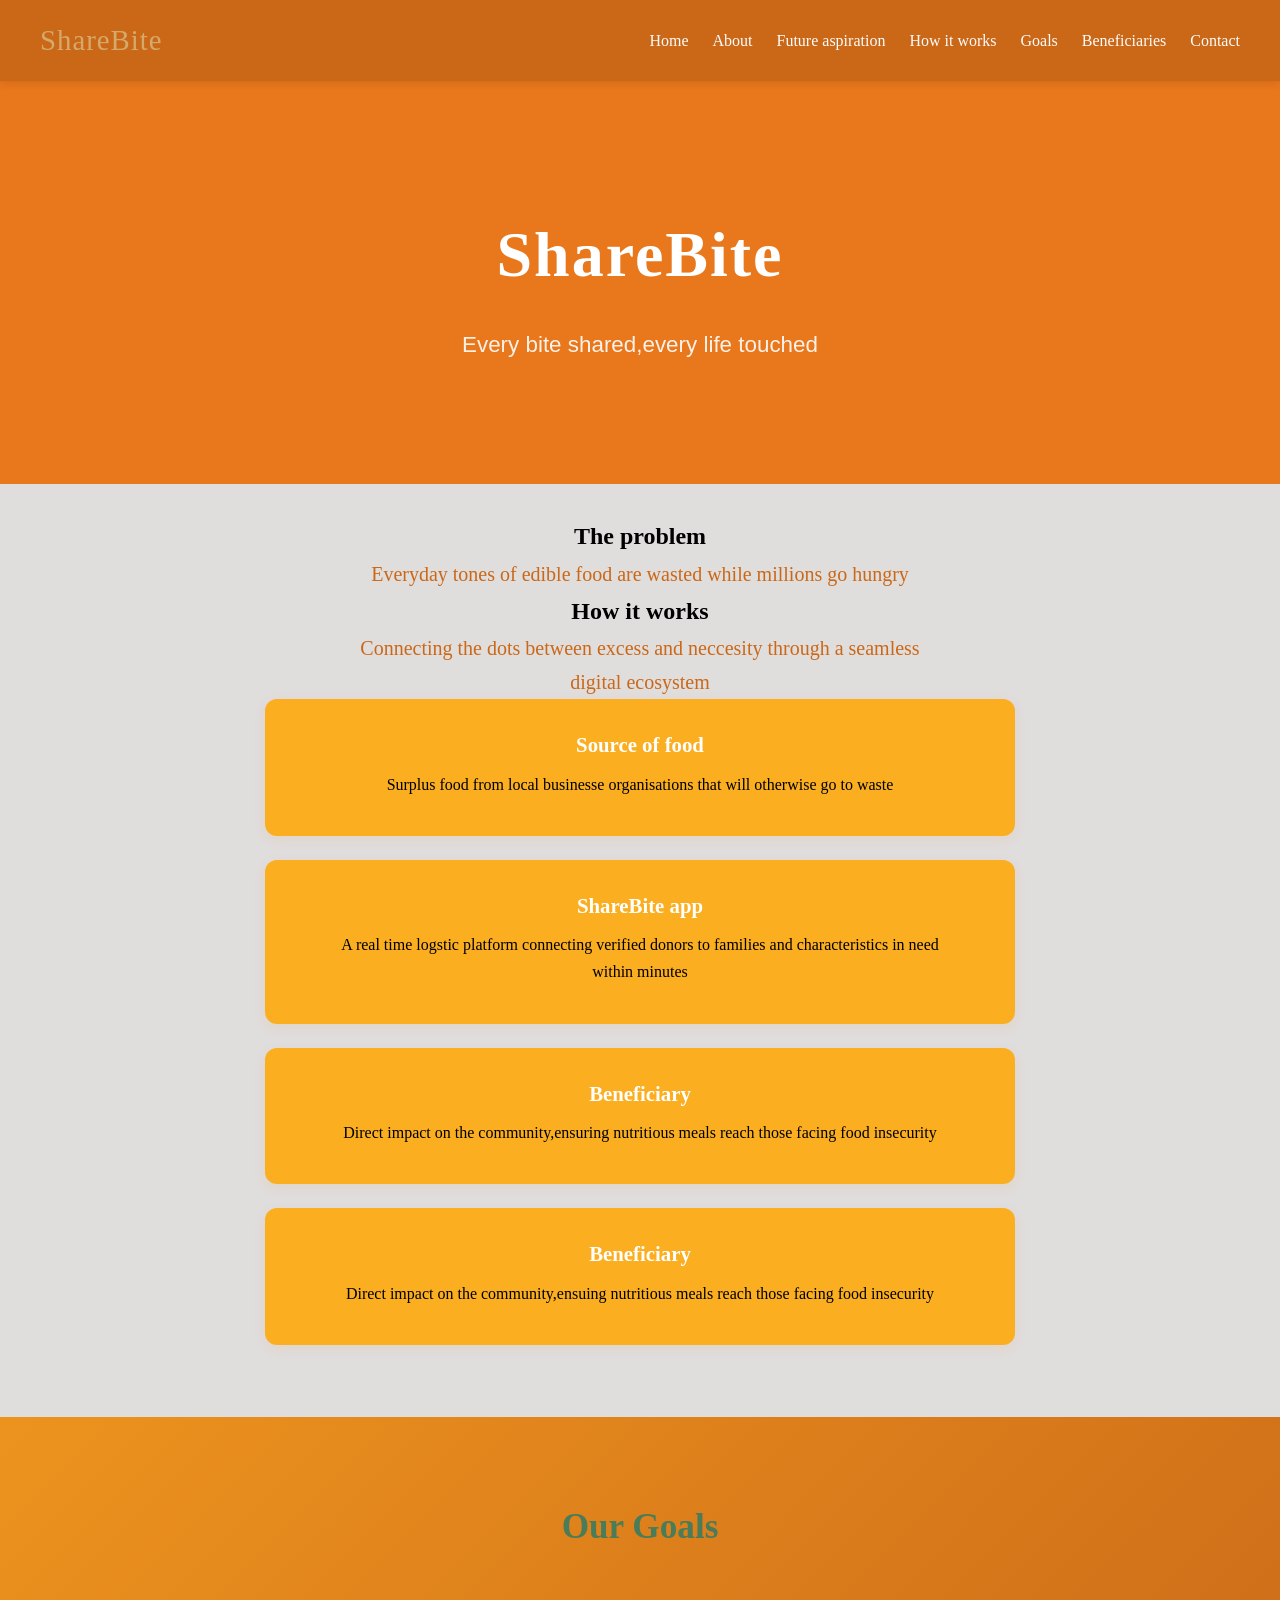
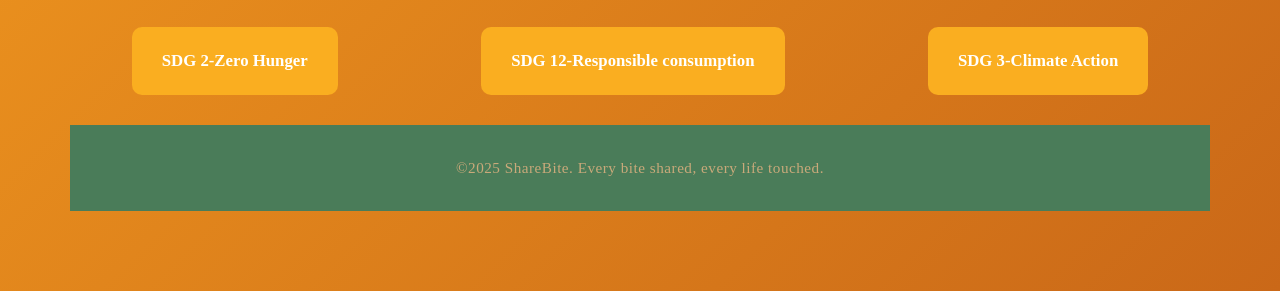
==== commit f0299032: "edited style" ====
--- a/index.html
+++ b/index.html
@@ -1,83 +1,69 @@
-<!doctype html>
+<!DOCTYPE html>
 <html lang="en">
-  <head>
-    <meta charset="UTF-8" />
-    <meta name="viewport" content="width=device-width,initial-scale=0.1" />
-    <title>ShareBite</title>
-    <link rel="stylesheet" href="style.css" />
-  </head>
-  <body>
-    <nav>
-      <div class="logo">ShareBite</div>
-      <ul class="nav-link">
-        <li><a href="index.html">Home</a></li>
-        <li><a href="about.html">About</a></li>
-        <li><a href="Future aspiration.html">Future aspiration</a></li>
-        <li><a href="how it works.html">How it works</a></li>
-        <li><a href="goals.html">Goals</a></li>
-        <li><a href="beneficiaries.html">Beneficiaries</a></li>
-        <li><a href="contact.html">Contact</a></li>
-      </ul>
-    </nav>
-    <section id="hero" class="animate hero">
-      <h1>ShareBite</h1>
-      <h3>Every bite shared,every life touched</h3>
-    </section>
-    <section class="problem">
-      <h1>The problem</h1>
-      <p>Everyday tones of edible food are wasted while millions go hungry</p>
-    </section>
-    <section class="how-it-works">
-      <h1>How it works</h1>
-      <p>
-        Connecting the dots between excess and neccesity through a seamless
-        digital ecosystem
-      </p>
-      <div class="steps">
-        <div class="step">
-          <h3>Source of food</h3>
-          <p>
-            Surplus food from local businesse organisations that will otherwise
-            go to waste
-          </p>
-        </div>
-        <div class="step">
-          <h3>ShareBite app</h3>
-          <p>
-            A real time logstic platform connecting verified donors to families
-            and characteristics in need within minutes
-          </p>
-        </div>
-        <div class="step">
-          <h3>Beneficiary</h3>
-          <p>
-            Direct impact on the community,ensuring nutritious meals reach those
-            facing food insecurity
-          </p>
-        </div>
-        <div class="step">
-          <h3>Beneficiary</h3>
-          <p>
-            Direct impact on the community,ensuing nutritious meals reach those
-            facing food insecurity
-          </p>
-        </div>
-      </div>
-    </section>
-    <section id="goals">
-      <h2>Our Goals</h2>
-      <ul>
+    <head>
+        <meta charset="UTF-8">
+        <meta name="viewport"
+        content="width=device-width,initial-scale=0.1">
+        <title>ShareBite</title>
+        <link rel="stylesheet" href="style.css">
+    </head>
+    <body>
+        <nav>
+            <div class="logo">ShareBite</div>
+            <ul class="nav-link">
+                <li><a href= "index.html">Home</a></li>
+                <li><a href="about.html">About</a></li>
+                <li><a href="Future aspiration.html">Future aspiration</a></li>
+                <li><a href="how it works.html">How it works</a></li>
+                <li><a href="goals.html">Goals</a></li>
+                <li><a href="beneficiaries.html">Beneficiaries</a></li>
+                <li><a href="contact.html">Contact</a></li>
+                </div>
+            </ul>
+        </nav>
+        <section id="hero" class="animate hero">
+            <h1>ShareBite</h1>
+            <h3>Every bite shared,every life touched</h3>
+        </section>
+        <section class="problem">
+        <h2>The problem</h2>
+        <p>Everyday tones of edible food are wasted while millions go hungry</p>
+        <section id="how it works">
+            <h2>How it works</h2>
+            <p>Connecting the dots between excess and neccesity through a seamless digital ecosystem</p>
+            <div class="step">
+                <h3>Source of food</h3>
+                <p>Surplus food from local businesse organisations that will otherwise go to waste</p>
+            </div>
+            <div class="step">
+                <h3>ShareBite app</h3>
+                <p> A real time logstic platform connecting verified donors to families and characteristics in need within minutes</p>
+            </div>
+            <div class="step">
+                <h3>Beneficiary</h3>
+                <p>Direct impact on the community,ensuring nutritious meals reach those facing food insecurity</p>
+            </div>
+            <div class="step">
+                <h3>Beneficiary</h3>
+                <p>Direct impact on the community,ensuing nutritious meals reach those facing food insecurity</p>
+            </div>
+        </section>
+</section>
+<section id="goals">
+    <h2>Our Goals</h2>
+    <ul>
         <fieldset>
-          <li class="sdg2">SDG 2-Zero Hunger</li>
+            <li class="sdg2">SDG 2-Zero Hunger</li>
         </fieldset>
         <fieldset>
-          <li>SDG 12-Responsible consumption</li>
+            <li> SDG 12-Responsible consumption</li>
         </fieldset>
         <fieldset><li>SDG 3-Climate Action</li></fieldset>
-      </ul>
-    </section>
+    </ul>
     <footer>
-      <p>&copy;2025 ShareBite. Every bite shared, every life touched.</p>
+        <p>&copy;2025 ShareBite. Every bite shared, every life touched.</p>
     </footer>
-  </body>
-</html>
+
+</section>
+    </body>
+</html>
--- a/style.css
+++ b/style.css
@@ -1,69 +1,72 @@
-:root {
-  --Orange: #ec931e;
-  --Cream: #e4b55d;
-  --cream: #faae20;
-  --brown: #ca6818;
-  --light-brown: #d4a96a;
-  --green: #4a7c59;
-  --brickred: #cc5b19;
-  --white: #ffffff;
-  --shadow: 0 4px 20px, rgba(253, 136, 26, 0.12);
+:root{
+    --Orange :#ec931e;
+    --Cream :#e4b55d;
+    --cream:#faae20;
+    --brown:#ca6818;
+    --light-brown: #d4a96a;
+    --green:#4a7c59;
+    --brickred: #cc5b19;
+    --white: #ffffff;
+    --shadow:0 4px 20px,rgba(253, 136, 26, 0.12);
 }
 
 * {
-  margin: 0;
-  padding: 0;
-  box-sizing: border-box;
-}
-
-body {
-  font-family: "Franklin Gothic Medium", "Arial Narrow", Arial, sans-serif;
-  background-color: #e0dddd;
-  line-height: 1.7;
-  color: var(--white);
-  margin: 0;
-  padding: 0;
-}
-h1,
-h2,
+    margin: 0;
+    padding: 0;
+    box-sizing: border-box;
+}
+
+body{
+    font-family: "Franklin Gothic Meduim","Arial Narrow" Arial, sans-serif;
+    background-color: #e0dddd;
+    color: var(--green);
+    line-height: 1.7;
+    color: var(---white);
+    margin:0;
+    padding:0;
+}
+h1 
+h2 
 h3 {
-  font-family: "Times New Roman", Times, serif;
-}
-a {
-  text-decoration: none;
-  color: var(--orange);
-}
-img {
-  max-width: 100%;
-  display: block;
-}
-
-nav {
-  background-color: var(--brown);
-  padding: 1rem 40px;
-  display: flex;
-  align-items: center;
-  justify-content: space-between;
-  position: sticky;
-  top: 0;
-  z-index: 2;
-  box-shadow: 0 2px 8px rgba(0, 0, 0, 0.1);
-}
-.logo {
-  font-family:
-    Play "Franklin Gothic Medium",
-    "Arial Narrow",
-    Arial,
-    sans-serif;
-  font-size: 1.8rem;
-  color: var(--light-brown);
-  letter-spacing: 1px;
-}
-.nav-link {
-  list-style: none;
-  display: flex;
-  gap: 24px;
-  flex-wrap: wrap;
+    font-family: 'Times New Roman', Times, serif;
+}
+a{
+    text-decoration:none;
+    color:var(--orange);
+}
+img{
+    max-width: 100%;
+    display:block;
+
+}
+
+nav{
+    background-color:var(--brown);
+    padding: 1rem 40px;
+    display: flex;
+    align-items: center;
+    justify-content: space-between;
+    position: sticky;
+    top:0;
+    z-index: 2;
+    box-shadow: 0 2px 8px rgba(0, 0, 0, 0.1);
+   
+
+}
+.logo{
+    font-family:
+     Play 'Franklin Gothic Medium',
+      'Arial Narrow', Arial,
+       sans-serif;
+    font-size: 1.8rem;
+    color:var(--light-brown);
+    letter-spacing: 1px;
+}
+.nav-link{
+    list-style: none;
+    display: flex;
+    gap: 24px;
+    flex-wrap: wrap;
 }
 
 .nav-link a {
@@ -72,529 +75,546 @@
   font-weight: 400;
   padding: 6px 0;
   border-bottom: 2px solid transparent;
-  transition:
-    color 0.3s,
-    border-color 0.3s;
-}
-
-.nav-link a:hover {
-  border-bottom-color: var(--light-brown);
-}
-#hero {
-  background: #e9771b;
-  padding: 120px 40px;
-  text-align: center;
-  color: var(--white);
-  position: relative;
-  overflow: hidden;
-}
-#hero h1 {
-  font-size: 4rem;
-  letter-spacing: 2px;
-  margin-bottom: 16px;
-  position: relative;
-  font-weight: 700;
-}
-#hero h3 {
-  font-size: 1.4rem;
-  font-family: Verdana, Geneva, Tahoma, sans-serif;
-  font-weight: 300;
-  font-style: Time new roman;
-  opacity: 0.9;
-  position: relative;
-}
-#intro {
-  background: linear-gradient(135deg, var(--brown) 0%, #eb6b0f 100%);
-  padding: 100px 40px;
-  text-align: center;
-  color: var(--white);
-}
-#intro h1 {
-  font-size: 3rem;
-  margin-bottom: 14px;
-}
-#intro p {
-  font-size: 1.25rem;
-  opacity: 0.88;
-  max-width: 600px;
-  margin: 0 auto 24px;
-}
-#objective {
-  background: linear-gradient(135deg, #ee6b0d 0%, var(--brown) 100%);
-  padding: 100px 40px;
-  text-align: center;
-  color: var(--white);
-}
-#objective h1 {
-  font-size: 3rem;
-  margin-bottom: 14px;
-}
-#objective p {
-  font-size: 1.25rem;
-  opacity: 0.88;
-  max-width: 600px;
-  margin: 0 auto;
-}
-
+  transition: 
+  color 0.3s, 
+  border-color 0.3s;
+}
+
+.nav-link a:hover{
+    border-bottom-color:var(--light-brown) ;
+}
+#hero{
+    background: #e9771b;
+    padding: 120px 40px;
+    text-align: center;
+    color:var(--white);
+    position:relative;
+    overflow: hidden;
+}
+
+#hero h1{
+    font-size: 4rem;
+    letter-spacing: 2px;
+    margin-bottom: 16px;
+    position: relative;
+    font-weight: 700;
+}
+#hero h3{
+    font-size: 1.4rem;
+    font-family: Verdana, Geneva, Tahoma, sans-serif;
+    font-weight: 300;
+    font-style: Time new roman;
+    opacity: 0.9;
+    position: relative;
+}
+#intro{
+    background:linear-gradient(135deg,var(--brown) 0%, #eb6b0f 100%);
+    padding: 100px 40px;
+    text-align: center;
+    color:var(--white);
+}
+#intro h1{
+    font-size: 3rem;
+    margin-bottom: 14px;
+}
+#intro p{
+    font-size: 1.15rem;
+    opacity: 0.88;
+    max-width: 600px;
+    margin: 0 auto 24px;
+}
+#objective{
+    background:linear-gradient(135deg,#ee6b0d 0%, var(--brown) 100%);
+    padding: 100px 40px;
+    text-align: center;
+    color: var(--white);
+}
+#objective h1{
+    font-size: 3rem;
+    margin-bottom: 14px; 
+}
+#objective p{
+    font-size: 1.15rem;
+    opacity: 0.88;
+    max-width: 600px;
+    max-width: 0 auto;
+}
 .problem {
-  padding-top: 2rem;
-  padding-bottom: 3rem;
-  text-align: center;
-  background: var(--white);
-}
-.problem h1 {
-  font-size: 2.2rem;
-  color: var(--green);
-  margin-bottom: 14px;
-  font-weight: 700;
-}
-.problem p {
-  font-size: 1.25rem;
-  margin: 0 auto;
-  color: var(--brown);
-  max-width: 600px;
-}
-
-.how-it-works h1 {
-  text-align: center;
-  color: var(--green);
+    padding: 2rem;
+    padding-bottom: 3rem;
+    text-align: center;
+    background: var(---white);
+}
+.problem h1{
+    font-size: 2rem;
+    color: var(--green);
+    margin-bottom: 14px;
+    font-weight: 700;
+}
+.problem p{
+    font-size: 1.25rem;
+    margin:0 auto;
+    color: var(--brown);
+    max-width: 600px;
+
+}
+
+.how-it-works h1{
+    text-align: center;
+    color: var(--green);
+
 }
 #steps,
-.how-it-works h2 {
-  text-align: center;
-  font-size: 2.2rem;
-  color: var(--brown);
-  margin-bottom: 10px;
-}
-#steps > p,
+.how-it-works h2{
+    text-align:center ;
+    font-size: 2.2rem;
+    color:var(--brown);
+    margin-bottom: 10px;
+}
+.step > p,
 .how-it-works > p {
-  text-align: center;
-  font-size: 1.05rem;
-  color: #e9771b;
-  margin-bottom: 50px;
-}
-.step {
-  background: var(--cream);
-  border-left: 5px solid var(--orange);
-  border-radius: 12px;
-  padding: 28px 32px;
-  margin-bottom: 24px;
-  max-width: 750px;
-  margin-left: auto;
-  margin-right: auto;
-  box-shadow: 0 4px 12px rgba(236, 147, 30, 0.1);
-  transition:
+    text-align: center;
+    font-size: 2.2rem;
+    color: var(--brown);
+    margin-bottom: 10px;
+   }
+   .step{
+    background: var(--cream);
+    border-left: 5px solid var(--orange);
+    border-radius: 12px;
+    padding: 28px 32px;
+    margin-bottom: 24px;
+    max-width: 750px;
+    margin-left: auto;
+    margin-right: auto;
+    box-shadow: 0 4px 12px rgba(236,147,30,0.1);
+    transition: 
     transform 0.3s,
     box-shadow 0.3s;
 }
-.step:hover {
-  transform: translateX(6px);
-  box-shadow: 0 6px 16px rgba(236, 147, 30, 0.15);
-}
-.step-number {
-  display: inline-block;
-  background-color: var(--orange);
-  color: var(--white);
-  font-weight: 700;
-  font-size: 1.1rem;
-  padding: 6px 14px;
-  border-radius: 20px;
-  margin-bottom: 10px;
-  font-family: "Playfair Display", serif;
-}
-.step h3 {
-  font-size: 1.3rem;
-  color: var(--white);
-  margin-bottom: 8px;
+.step:hover{
+    transform: translateX(6px);
+    box-shadow: 0 6px 16px rgba(236, 147, 30, 0.15);
+}
+.step-number{
+    display: inline-block;
+    background-color: var(--orange);
+    color: var(--white);
+    font-weight: 700;
+    font-size: 1,1rem;
+    padding: 6px 14px;
+    border-radius: 20px;
+    margin-bottom: 10px;
+    font-family: 'Playfair Display', serif;
+}
+.step h3{
+    font-size: 1.3rem;
+    color: var(--white);
+    margin-bottom: 8px;
+
 }
 .step p {
-  color: var(--white);
-  font-size: 1rem;
-}
-#goals {
-  background: linear-gradient(135deg, var(--orange), var(--brown));
-  padding: 80px 70px;
-  text-align: center;
-  color: var(--white);
-}
-#goals h2 {
-  font-size: 2.2rem;
-  margin-bottom: 40px;
-  color: var(--green);
-}
-#goals ul {
-  list-style: none;
-  display: flex;
-  flex-wrap: wrap;
-  gap: 20px;
-  justify-content: center;
-}
-#goals ul fieldset {
-  border: 2px solid var(--orange);
-  border-radius: 10px;
-  padding: 20px 30px;
-  min-width: 200px;
-  transition:
-    background 0.3s,
-    transform 0.2s;
-}
+    color:var(---white);
+    font-size: 1rem;
+}
+#goals{
+    background: linear-gradient(135deg, var(--Orange), var(--brown));
+    padding: 80px 70px;
+    text-align: center;
+    color: var(-white);
+}
+#goals h2{
+    font-size: 2.2rem;
+    margin-bottom: 40px;
+    color:var(--green);
+}
+#goals ul{
+    list-style:none;
+    display: flex;
+    flex-wrap: wrap;
+    gap: 20px;
+    justify-content: center;
+
+}
+#goals ul fieldset{
+    border: 2px solid var(--orange);
+    border-radius: 10px;
+    padding: 20px 30px;
+    min-width: 200px;
+    transition:
+        background 0.3s,
+        transform 0.2s ;
+}
+
 #goals ul fieldset:hover {
-  background: rgba(236, 147, 30, 0.1);
-  transform: translateY(-3px);
-}
-#goals ul li {
-  color: var(--white);
-  font-size: 1.05rem;
-  font-weight: 700;
-}
-#SDG-Alignment {
-  padding: 70px 60px;
-  background: var(--cream);
-  text-align: center;
-}
-#SDG-Alignment div {
-  display: inline-block;
-  background: var(--green);
-  color: var(--white);
-  border-radius: 8px;
-  padding: 14px 28px;
-  margin: 10px;
-  font-size: 1.1rem;
-}
-#food-sources h2 {
-  font-size: 2.5rem;
-  color: var(--brown);
-  margin-bottom: 14px;
-  text-align: center;
-}
-#food-sources > p {
-  color: #cc7a28;
-  margin-bottom: 40px;
-  font-size: 1.05rem;
-  text-align: center;
-}
-.source-grid {
-  display: grid;
-  grid-template-columns: repeat(auto-fit, minmax(220px, 1fr));
-  gap: 24px;
-  max-width: 900px;
-  margin: 0 auto;
-}
-.source-card {
-  background: var(--white);
-  border-radius: 12px;
-  padding: 32px 24px;
-  box-shadow: 0 4px 12px rgba(0, 0, 0, 0.08);
-  border-top: 5px solid var(--orange);
-  transition:
+    border:rgba(236, 147, 30, 0.1);
+    transform: translateY(-3px);
+}
+#goals ul li{
+    color: var(--white);
+    font-size: 1.05rem;
+    font-weight: 700;
+}
+#SDG-Alignment{
+    padding: 70px 60px;
+    background:var(--cream);
+    text-align: center;
+}
+#SDG-Alignment div{
+    display: inline-block;
+    background: var(---green);
+    color:var(--white);
+    color:var(---white);
+    border-radius: 8px;
+    padding: 14px 28px; 
+    margin: 10px;
+    font-size: 1.1rem;
+
+}
+#food-sources h2{
+    font-size: 2.2rem;
+    color: var(--brown);
+    margin-bottom: 14px; 
+    text-align: center;
+
+
+}
+#food-sources>p{
+    color:#cc7a28;
+    margin-bottom: 40px;
+    font-size: 1.05rem;
+    text-align: center;
+}
+.source-grid{
+    display: grid;
+    grid-template-columns: repeat(auto-fit,minmax(220px,1fr));
+    gap:24px;
+    max-width: 900px;
+    margin:0 auto;
+}
+.source-card{
+    background: var(---white);
+    border-radius: 12px;
+    padding: 32px 24px;
+    box-shadow: 0 4px 12px rgba(0,0,0,0.88);
+    border-top: 4px solid var(--orange);
+    transition:
     transform 0.3s,
     box-shadow 0.3s;
 }
-.source-card:hover {
-  transform: translateY(-8px);
-  box-shadow: 0 8px 20px rgba(0, 0, 0, 0.12);
-}
-.source-card h3 {
-  color: var(--brown);
-  margin-bottom: 10px;
-  font-size: 1.3rem;
-}
-.source-card p {
-  color: #915010;
-  font-size: 0.98rem;
+.source-card:hover{
+    transform: translateY(-8px);
+    box-shadow: 0 8px 20px rgba(0,0,0,0.12);
+}
+.source-card h3{
+    color: var(--brown);
+    margin-bottom: 10px;
+    font-size: 1.3rem;
+}
+.source-card p{
+    color: #915010;
+    font-size: 0.98rem;
 }
 #cta {
-  background: linear-gradient(135deg, var(--orange) 0%, var(--brown) 100%);
-  padding: 80px 40px;
-  text-align: center;
-  color: var(--white);
-}
-#cta h2 {
-  font-size: 2.4rem;
-  margin-bottom: 14px;
-}
-
-#cta h3 {
+ background: linear-gradient(135deg, var(--orange) 0%, var(--dark-orange) 100%);
+ padding: 80px 40px;
+ text-align: center;
+ color: var(--white);
+}
+#cta h2{
+    font-size: 2.4rem;
+    margin-bottom: 14px;
+}
+#cta h3{
     font-size: 2.4rem;
     color: var(--brown);
 }
 
-#cta p {
-  font-size: 1.1rem;
-  opacity: 0.9;
-  margin-bottom: 32px;
-  color: var(--brown);
-}
-.cta-buttons {
-  display: flex;
-  gap: 16px;
-  justify-content: center;
-  flex-wrap: wrap;
-
-  button {
-    background: var(--green);
-    color: var(--white);
+#cta p{
+    font-size: 1.1rem;
+    opacity: 0.9;
+    margin-bottom: 32px;
+    color: var(--brown);
+}
+.cta-buttons{
+    display: flex;
+    gap: 16px;
+    justify-content: center;
+    flex-wrap: wrap;
+}
+button{
+    background: var(---green);
+    color: var(---white);
     padding: 14px 32px;
     font-weight: 700;
     font-size: 1rem;
+    border-radius: 300px;
+    display: inline-block;
+    transition: 
+    background 0.3s,
+    color 0.3s,
+    transform 0.25s;
+    border: 2px solid var(---white);
+    &:hover{
+        background:var(--orange);
+        color: var(--white);
+        transform: translateY(-3px);
+    }
+}
+.btn-{
+    background: var(---green);
+    color: var(---white);
+    padding: 14px 32px;
+    font-weight: 700;
+    font-size: 1em ;
     border-radius: 30px;
     display: inline-block;
     transition:
-      background 0.3s,
-      color 0.3s,
-      transform 0.2s;
-    border: 2px solid var(--white);
-
-    &:hover {
-      background: var(--orange);
-      color: var(--white);
-      transform: translateY(-3px);
-    }
-  }
-}
-.btn {
-  background: var(--green);
-  color: var(--white);
-  padding: 14px 32px;
-  font-weight: 700;
-  font-size: 1rem;
-  border-radius: 30px;
-  display: inline-block;
-  transition:
     background 0.3s,
     color 0.3s,
     transform 0.2s;
-  border: 2px solid var(--white);
-}
-.btn:hover {
-  background: var(--orange);
-  color: var(--white);
-  transform: translateY(-3px);
-}
-.btn-outline {
-  background: var(--green);
-  color: var(--white);
-  padding: 14px 32px;
-  border-radius: 30px;
-  font-weight: 700;
-  font-size: 1em;
-  display: inline-block;
-  border: 2px solid var(--white);
-  transition:
+    border: 2px solid var(--white);
+}
+.btn:hover{
+    background: var(--orange);
+    color:var(--white);
+    transform:translateY(-3px);
+
+}
+.btn-outline{
+    background: var(---green);
+    color: var(---white);
+    padding: 14px 32px;
+    border-radius: 30px;
+    font-weight: 700;
+    font-size: 1em;
+    display: inline-block;
+    border: 2px solid var(---white);
+    transition: 
     background 0.3s,
     color 0.3s,
     transform 0.2s;
 }
 .btn-outline:hover {
-  background: var(--brickred);
-  color: var(--orange);
-  transform: translateY(-3px);
-}
-#abt {
-  padding: 70px 60px;
-  background: var(--white);
-  text-align: center;
-}
-#abt h4 {
-  color: var(--orange);
-  font-size: 0.95rem;
-  letter-spacing: 3px;
-  text-transform: uppercase;
-  margin-bottom: 10px;
+    background: var(--brickred);
+    color:var(--orange);
+    transform: translateY();
+}
+
+#abt{
+    padding: 70px 60px;
+    background: var(---white);
+    text-align: center;
+}
+#abt h4{
+   color: var(---orange);
+   font-size: 0.95rem;
+   letter-spacing: 3px;
+   text-transform: uppercase;
+   margin-bottom: 10px;
 }
 #abt h1 {
-  font-size: 2.5rem;
-  color: var(--brown);
-  margin-bottom: 20px;
-}
-#abt p {
-  max-width: 700px;
-  margin: 0 auto 20px;
-  color: var(--brown);
-  font-size: 1.05rem;
-  line-height: 1.8;
-}
-.stat-box {
-  background: var(--cream);
-  border-left: 5px solid var(--orange);
-  border-radius: 8px;
-  padding: 24px 32px;
-  max-width: 600px;
-  margin: 30px auto;
-  box-shadow: var(--shadow);
-}
-.stat-box h2 {
-  color: var(--brown);
-  font-size: 1.6rem;
-}
-
-#steps h2 {
-  color: var(--brown);
-}
-fieldset {
-  border: 2px solid var(--light-brown);
-  border-radius: 10px;
-  padding: 24px 32px;
-  max-width: 680px;
-  margin: 30px auto;
-  background: var(--cream);
-}
-fieldset p {
-  color: #5a3a1a;
-}
-fieldset h6 {
-  color: var(--orange);
-  font-style: italic;
-  margin-top: 10px;
-}
-.box {
-  display: flex;
-  text-align: center;
-  align-items: center;
-  justify-content: center;
-  gap: 2rem;
-
-  button {
-    padding: 1.15rem;
+    font-size: 2.5rem;
+    color:var(--brown);
+    margin-bottom: 20px;
+}
+
+#abt p{
+    max-width: 700px;
+    margin:0 auto 20px;
+    color:var(--brown);
+    font-size: 1.05rem;
+    line-height: 1.8;
+}
+.stat-box{
+    background:var(--cream);
+    border: left 5px solid var(--orange);
+    border-radius: 8px;
+    padding: 24px 32px;
+    max-width: 600px;
+    margin: 30px auto;
+    box-shadow: var(--shadow);
+}
+.stat-box h2{
+    color:var(--brown);
+    font-size: 1.6rem;
+}
+    #step h2{
+        color: var(--brown);
+    }
+
+fieldset{
+ border: 2px solid var(--light-brown);
+ border-radius: 10px;
+ padding: 24px 32px;
+ max-width: 680px;
+ margin: 30px auto;
+ background: var(--cream);
+
+}
+fieldset p{
+    color: #5a3a1a;
+
+}
+fieldset h6{
+    color:var(--orange);
+    font-style: italic;
+    margin-top: 10px;
+}
+.box{
+    display: flex;
+    text-align: center;
+    align-items: center;
+    justify-content:center;
+    gap:2rem;
+
+    button{
+        padding: 1.15rem;
+        font-size: 1rem;
+        border-radius: 40px;
+        border: none;
+        background-color: var(---green);
+        color: var(---white);
+    } 
+}
+
+.box h2{
+    color:var(--white);
+    font-size: 1.3rem;
+}
+#beneficiaries-list{
+    padding: 70px 60px;
+    background:var(--white);
+    max-width: 850px;
+    margin:0 auto;
+
+}
+form{
+    max-width: 600px;
+    margin: 50px auto;
+    background:var(--white);
+    padding:40px;
+    border-radius: 14px;
+    box-shadow:var(--shadow);
+
+}
+from label{
+    display: block;
+    font: weight 700;
+    color: var(--brown);
+    margin-bottom: 6px;
+    margin-top: 20px;
+    font-size: 0.95rem;
+    text-transform: uppercase;
+    letter-spacing: 1px;
+}
+form input,
+form textarea{
+    width: 100%;
+    padding: 12px 16px;
+    border: 2px solid #e0c9a8;
+    border-radius: 8px;
     font-size: 1rem;
-    border-radius: 40px;
-    border: none;
-    background-color: var(--green);
-    color: var(--white);
-  }
-}
-.box h2 {
-  color: var(--white);
-  font-size: 1.3rem;
-}
-#beneficiaries-list {
-  padding: 70px 60px;
-  background: var(--white);
-  max-width: 850px;
-  margin: 0 auto;
-}
-
-form {
-  max-width: 600px;
-  margin: 50px auto;
-  background: var(--white);
-  padding: 40px;
-  border-radius: 14px;
-  box-shadow: var(--shadow);
-}
-form label {
-  display: block;
-  font-weight: 700;
-  color: var(--brown);
-  margin-bottom: 6px;
-  margin-top: 20px;
-  font-size: 0.95rem;
-  text-transform: uppercase;
-  letter-spacing: 1px;
-}
-form input,
-form textarea {
-  width: 100%;
-  padding: 12px 16px;
-  border: 2px solid #e0c9a8;
-  border-radius: 8px;
-  font-size: 1rem;
-  font-family: "Lato", sans-serif;
-  background: var(--cream);
-  color: var(--brown);
-  transition: border-color 0.3s;
-}
-form input:focus,
-form textarea:focus {
-  outline: none;
-  border-color: var(--orange);
-}
-form textarea {
-  height: 130px;
-  resize: vertical;
-}
-form button[type="submit"] {
-  margin-top: 28px;
-  width: 100%;
-  background: var(--orange);
-  color: var(---white);
-  border: none;
-  padding: 16px;
-  border-radius: 30px;
-  font-size: 1.1rem;
-  font-weight: 700;
-  cursor: pointer;
-  transition:
-    background 0.3s,
-    transform 0.2s;
-  font-family: "Times New Roman", Times, serif;
-}
-form button[type="submit"]:hover {
-  background: var(--brown);
-  transform: translateY(-3px);
-}
-#process {
-  display: grid;
-  grid-template-columns: repeat(auto-fit, minmax(200px, 1fr));
-  gap: 20px;
-  max-width: 900px;
-  margin: 0 auto;
-}
-#process h3 {
-  color: var(--light-brown);
-  margin-bottom: 6px;
-  font-size: 1.1rem;
-}
-#process p {
-  color: #fff;
-  font-size: 0.95rem;
-}
-
-footer {
-  background: var(--green);
-  color: #c9a97a;
-  text-align: center;
-  padding: 30px 20px;
-  font-size: 0.95rem;
-  letter-spacing: 0.5px;
-}
-.animate {
-  animation: fadeIn 1s ease forwards;
-}
-@keyframes fadeIn {
-  from {
-    opacity: 0;
-    transform: translateY(30px);
-  }
-  to {
-    opacity: 1;
-    transform: translateY(0);
-  }
-}
-@media (max-width: 768px) {
-  nav {
-    flex-direction: column;
-    gap: 14px;
-    padding: 16px 20px;
-  }
-  .nav-link {
-    gap: 12px;
-    justify-content: center;
-  }
-  #hero h1 {
-    font-size: 2.6rem;
-  }
-  #intro h1 {
-    font-size: 2.2rem;
-  }
-  #steps,
-  #food-sources,
-  #goals,
-  #cta {
-    padding: 50px 24px;
-  }
-  form {
-    margin: 30px 20px;
-    padding: 28px 20px;
-  }
-}
+    font-family: 'Lato',sans-serif;
+    background: var(--cream);
+    color: var(--dark-orange);
+    transition: border-color 0.3s;
+}
+from input:focus,
+from textarea:focus{
+    outline:none;
+    border-color: var(--orange);
+}
+from texterea{
+    height:130px;
+    resize:vertical;
+
+}
+from button[type="submit"] {
+    margin-top: 28px;
+    width: 100%;
+    background:var(--orange);
+    color: var(---white);
+    border:none;
+    padding:16px;
+    border-radius: 30px;
+    font-size: 1.1rem;
+    font-weight: 700;
+    cursor: pointer;
+    transition:
+     background 0.3s,
+     transform 0.2s;
+    font-family: 'Times New Roman', Times, serif;
+}
+from button[type="submit"]:hover{
+    background:var(--brown);
+    transform: translateY(-3px);
+}
+#process{
+    display: grid;
+    grid-template-columns:repeat(auto-fit,minmax(200px,1fr)) ;
+    gap:20px;
+    max-width: width 900px;
+    margin: 0 auto ;
+}
+#process h3{
+    color:var(--light-brown);
+    margin-bottom: 6px;
+    font-size: 1.1rem;
+    }
+    #process p{
+        color:#fff;
+        font-size: 0.95rem;
+    }
+   
+    footer{
+        background: var(--green);
+        color: #c9a97a;
+        text-align: center;
+        padding:30px 20px;
+        font-size: 0.95rem;
+        letter-spacing: 0.5px;
+    }
+    .animate{
+        animation:fade In 1s ease forwards;
+    }
+    @keyframes fadeIn{
+        from { 
+            opacity:0;
+            transform: translateY(30px);
+
+        }
+        to{
+            opacity:1 ; 
+            transform: translateY(0);
+        }
+    }
+    @media (max-width: 768px){
+        nav{
+            flex-direction: column;
+            gap: 14px;
+            padding: 16px 20px;
+        }
+        .nav-links{
+            gap: 12px;
+            justify-content: center;
+        }
+        #hero h1 {
+            font-size: 2.6rem;
+        }
+        intro h1 { 
+            font-size: 2.2rem;
+        }
+        #setps,
+        #food-sources,
+        #goals,
+        #Problem
+        #cta {
+            padding: 50px 24px;
+
+        }
+        form{
+            margin: 30px 20px;
+            padding:28px 20px;
+        }
+    }
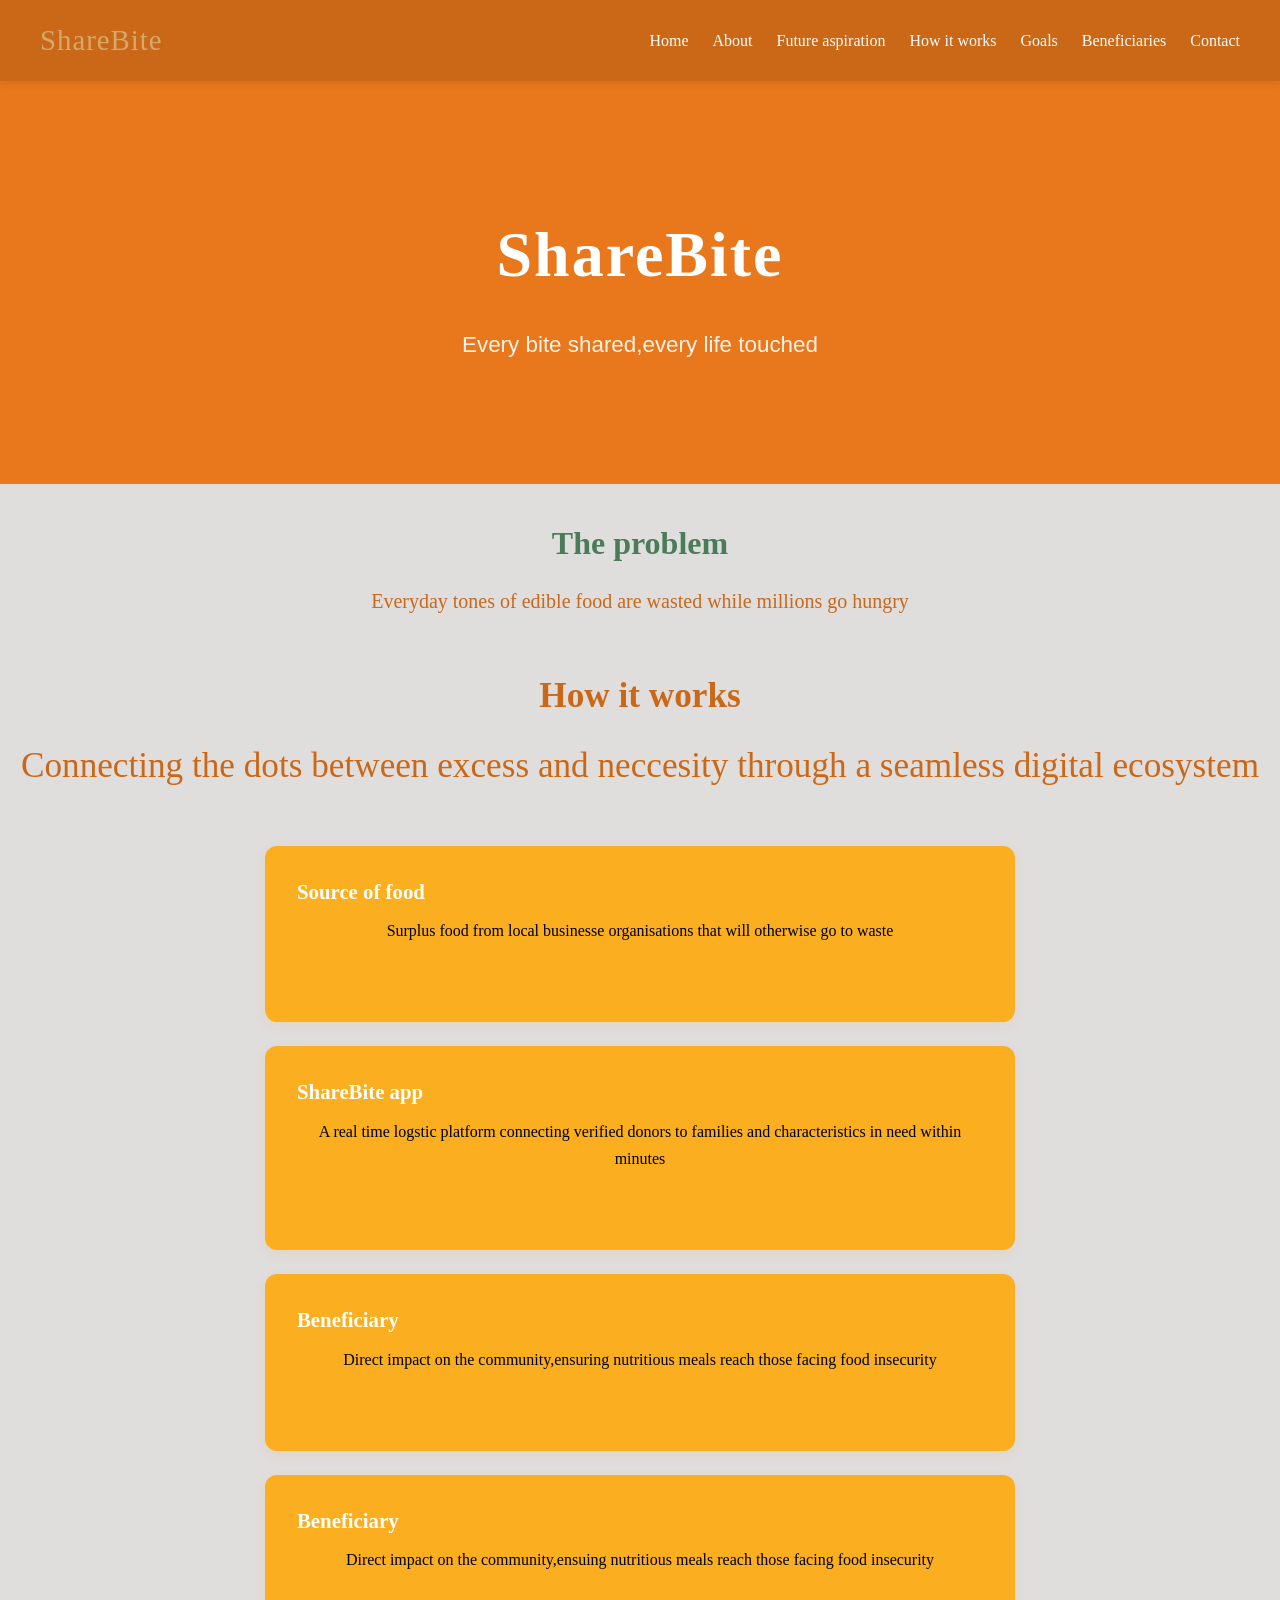
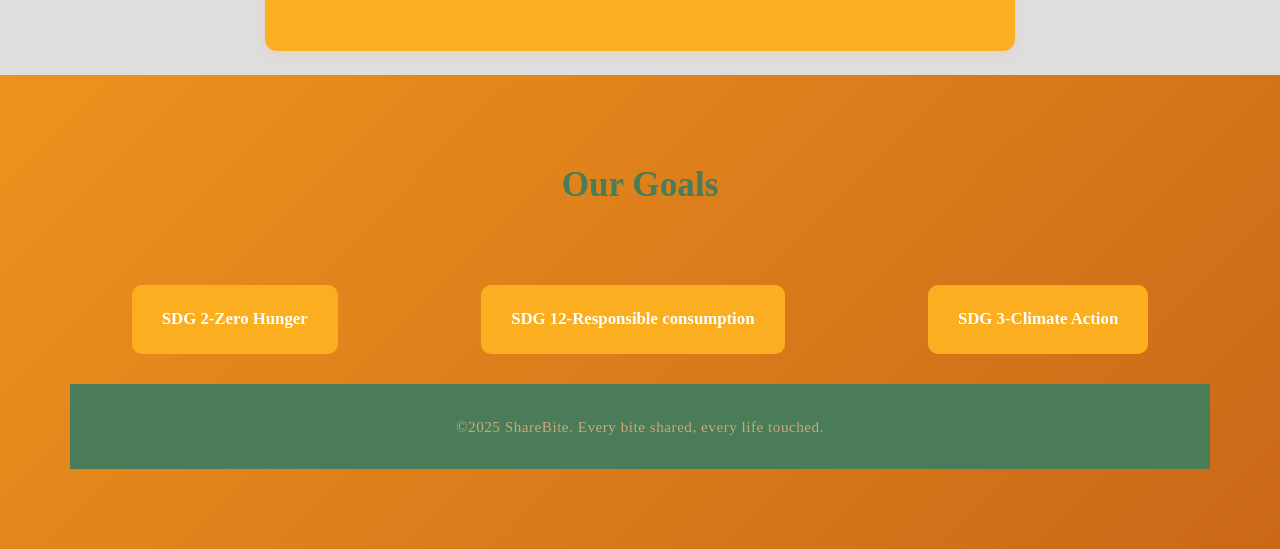
==== commit 3a11e00b: "small fixes" ====
--- a/index.html
+++ b/index.html
@@ -26,26 +26,29 @@
             <h3>Every bite shared,every life touched</h3>
         </section>
         <section class="problem">
-        <h2>The problem</h2>
-        <p>Everyday tones of edible food are wasted while millions go hungry</p>
-        <section id="how it works">
+            <h1>The problem</h1>
+            <p>Everyday tones of edible food are wasted while millions go hungry</p>
+        </section>
+        <section class="how-it-works">
             <h2>How it works</h2>
             <p>Connecting the dots between excess and neccesity through a seamless digital ecosystem</p>
-            <div class="step">
-                <h3>Source of food</h3>
-                <p>Surplus food from local businesse organisations that will otherwise go to waste</p>
-            </div>
-            <div class="step">
-                <h3>ShareBite app</h3>
-                <p> A real time logstic platform connecting verified donors to families and characteristics in need within minutes</p>
-            </div>
-            <div class="step">
-                <h3>Beneficiary</h3>
-                <p>Direct impact on the community,ensuring nutritious meals reach those facing food insecurity</p>
-            </div>
-            <div class="step">
-                <h3>Beneficiary</h3>
-                <p>Direct impact on the community,ensuing nutritious meals reach those facing food insecurity</p>
+            <div class="steps">
+                <div class="step">
+                    <h3>Source of food</h3>
+                    <p>Surplus food from local businesse organisations that will otherwise go to waste</p>
+                </div>
+                <div class="step">
+                    <h3>ShareBite app</h3>
+                    <p> A real time logstic platform connecting verified donors to families and characteristics in need within minutes</p>
+                </div>
+                <div class="step">
+                    <h3>Beneficiary</h3>
+                    <p>Direct impact on the community,ensuring nutritious meals reach those facing food insecurity</p>
+                </div>
+                <div class="step">
+                    <h3>Beneficiary</h3>
+                    <p>Direct impact on the community,ensuing nutritious meals reach those facing food insecurity</p>
+                </div>
             </div>
         </section>
 </section>
--- a/style.css
+++ b/style.css
@@ -176,7 +176,7 @@
     text-align: center;
     font-size: 2.2rem;
     color: var(--brown);
-    margin-bottom: 10px;
+    margin-bottom: 50px;
    }
    .step{
     background: var(--cream);
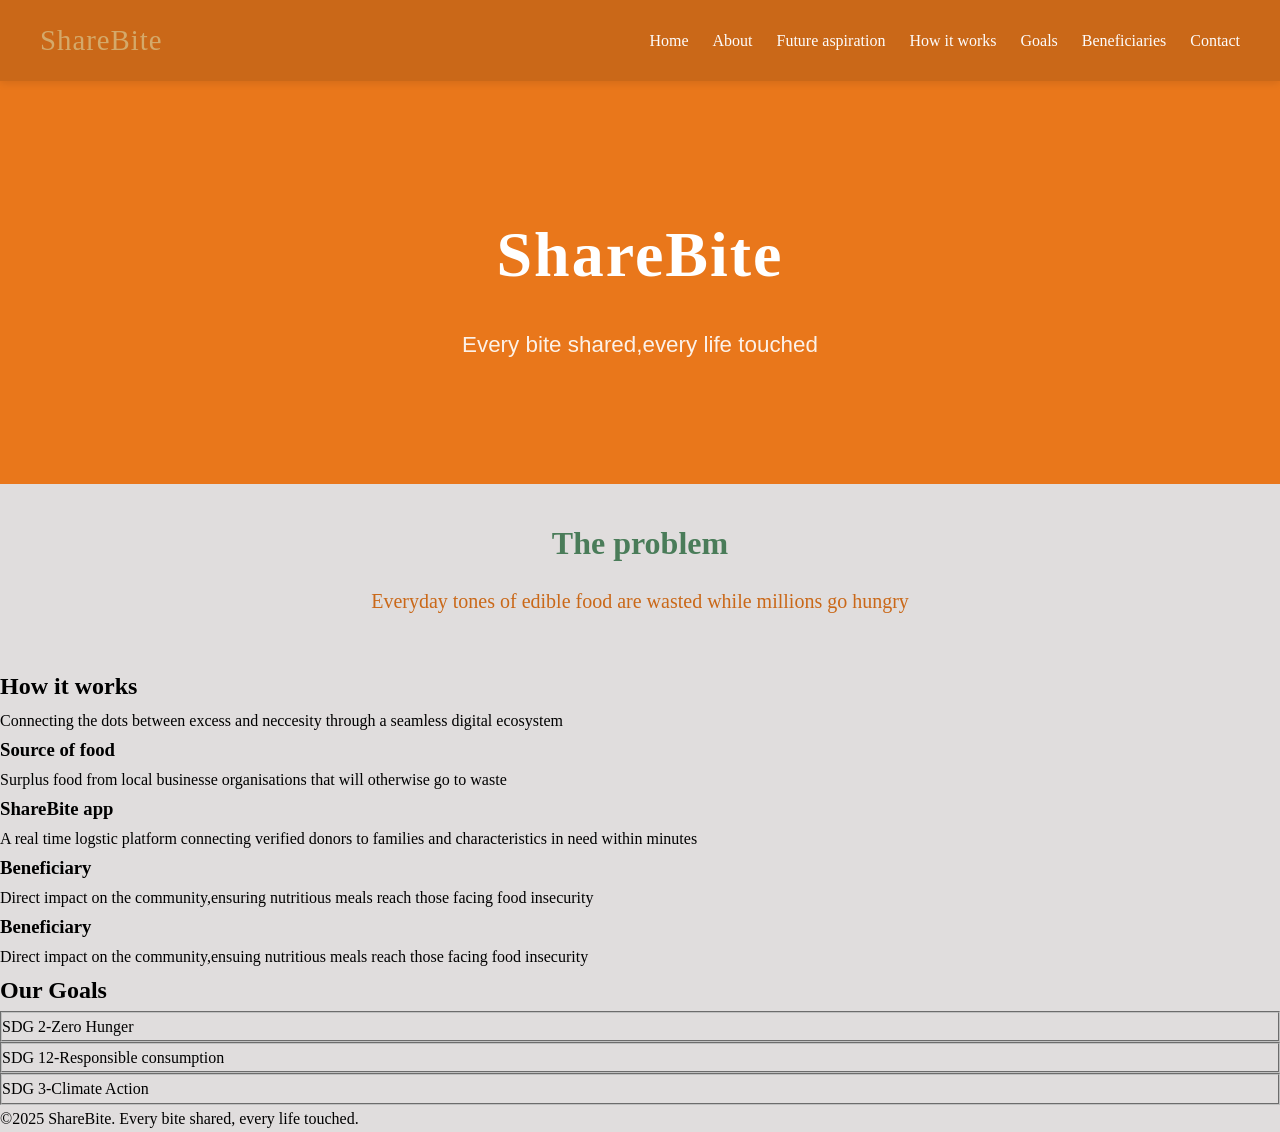
==== commit 6b568310: "Merge branch 'main' of https://github.com/assenvictoire7-hue/ShareBite_1" ====
--- a/index.html
+++ b/index.html
@@ -1,4 +1,4 @@
-<!DOCTYPE html>
+<!doctype html>
 <html lang="en">
     <head>
         <meta charset="UTF-8">
@@ -56,17 +56,16 @@
     <h2>Our Goals</h2>
     <ul>
         <fieldset>
-            <li class="sdg2">SDG 2-Zero Hunger</li>
+          <li class="sdg2">SDG 2-Zero Hunger</li>
         </fieldset>
         <fieldset>
-            <li> SDG 12-Responsible consumption</li>
+          <li>SDG 12-Responsible consumption</li>
         </fieldset>
         <fieldset><li>SDG 3-Climate Action</li></fieldset>
-    </ul>
+      </ul>
+    </section>
     <footer>
-        <p>&copy;2025 ShareBite. Every bite shared, every life touched.</p>
+      <p>&copy;2025 ShareBite. Every bite shared, every life touched.</p>
     </footer>
-
-</section>
-    </body>
-</html>+  </body>
+</html>
--- a/style.css
+++ b/style.css
@@ -34,10 +34,9 @@
     text-decoration:none;
     color:var(--orange);
 }
-img{
-    max-width: 100%;
-    display:block;
-
+img {
+  max-width: 100%;
+  display: block;
 }
 
 nav{
@@ -62,11 +61,11 @@
     color:var(--light-brown);
     letter-spacing: 1px;
 }
-.nav-link{
-    list-style: none;
-    display: flex;
-    gap: 24px;
-    flex-wrap: wrap;
+.nav-link {
+  list-style: none;
+  display: flex;
+  gap: 24px;
+  flex-wrap: wrap;
 }
 
 .nav-link a {
@@ -80,8 +79,8 @@
   border-color 0.3s;
 }
 
-.nav-link a:hover{
-    border-bottom-color:var(--light-brown) ;
+.nav-link a:hover {
+  border-bottom-color: var(--light-brown);
 }
 #hero{
     background: #e9771b;
@@ -99,13 +98,13 @@
     position: relative;
     font-weight: 700;
 }
-#hero h3{
-    font-size: 1.4rem;
-    font-family: Verdana, Geneva, Tahoma, sans-serif;
-    font-weight: 300;
-    font-style: Time new roman;
-    opacity: 0.9;
-    position: relative;
+#hero h3 {
+  font-size: 1.4rem;
+  font-family: Verdana, Geneva, Tahoma, sans-serif;
+  font-weight: 300;
+  font-style: Time new roman;
+  opacity: 0.9;
+  position: relative;
 }
 #intro{
     background:linear-gradient(135deg,var(--brown) 0%, #eb6b0f 100%);
@@ -113,21 +112,21 @@
     text-align: center;
     color:var(--white);
 }
-#intro h1{
-    font-size: 3rem;
-    margin-bottom: 14px;
-}
-#intro p{
-    font-size: 1.15rem;
-    opacity: 0.88;
-    max-width: 600px;
-    margin: 0 auto 24px;
-}
-#objective{
-    background:linear-gradient(135deg,#ee6b0d 0%, var(--brown) 100%);
-    padding: 100px 40px;
-    text-align: center;
-    color: var(--white);
+#intro h1 {
+  font-size: 3rem;
+  margin-bottom: 14px;
+}
+#intro p {
+  font-size: 1.25rem;
+  opacity: 0.88;
+  max-width: 600px;
+  margin: 0 auto 24px;
+}
+#objective {
+  background: linear-gradient(135deg, #ee6b0d 0%, var(--brown) 100%);
+  padding: 100px 40px;
+  text-align: center;
+  color: var(--white);
 }
 #objective h1{
     font-size: 3rem;
@@ -163,6 +162,9 @@
     text-align: center;
     color: var(--green);
 
+.how-it-works h1 {
+  text-align: center;
+  color: var(--green);
 }
 #steps,
 .how-it-works h2{
@@ -196,16 +198,16 @@
     transform: translateX(6px);
     box-shadow: 0 6px 16px rgba(236, 147, 30, 0.15);
 }
-.step-number{
-    display: inline-block;
-    background-color: var(--orange);
-    color: var(--white);
-    font-weight: 700;
-    font-size: 1,1rem;
-    padding: 6px 14px;
-    border-radius: 20px;
-    margin-bottom: 10px;
-    font-family: 'Playfair Display', serif;
+.step-number {
+  display: inline-block;
+  background-color: var(--orange);
+  color: var(--white);
+  font-weight: 700;
+  font-size: 1.1rem;
+  padding: 6px 14px;
+  border-radius: 20px;
+  margin-bottom: 10px;
+  font-family: "Playfair Display", serif;
 }
 .step h3{
     font-size: 1.3rem;
@@ -228,13 +230,12 @@
     margin-bottom: 40px;
     color:var(--green);
 }
-#goals ul{
-    list-style:none;
-    display: flex;
-    flex-wrap: wrap;
-    gap: 20px;
-    justify-content: center;
-
+#goals ul {
+  list-style: none;
+  display: flex;
+  flex-wrap: wrap;
+  gap: 20px;
+  justify-content: center;
 }
 #goals ul fieldset{
     border: 2px solid var(--orange);
@@ -260,16 +261,14 @@
     background:var(--cream);
     text-align: center;
 }
-#SDG-Alignment div{
-    display: inline-block;
-    background: var(---green);
-    color:var(--white);
-    color:var(---white);
-    border-radius: 8px;
-    padding: 14px 28px; 
-    margin: 10px;
-    font-size: 1.1rem;
-
+#SDG-Alignment div {
+  display: inline-block;
+  background: var(--green);
+  color: var(--white);
+  border-radius: 8px;
+  padding: 14px 28px;
+  margin: 10px;
+  font-size: 1.1rem;
 }
 #food-sources h2{
     font-size: 2.2rem;
@@ -285,12 +284,12 @@
     font-size: 1.05rem;
     text-align: center;
 }
-.source-grid{
-    display: grid;
-    grid-template-columns: repeat(auto-fit,minmax(220px,1fr));
-    gap:24px;
-    max-width: 900px;
-    margin:0 auto;
+.source-grid {
+  display: grid;
+  grid-template-columns: repeat(auto-fit, minmax(220px, 1fr));
+  gap: 24px;
+  max-width: 900px;
+  margin: 0 auto;
 }
 .source-card{
     background: var(---white);
@@ -311,15 +310,15 @@
     margin-bottom: 10px;
     font-size: 1.3rem;
 }
-.source-card p{
-    color: #915010;
-    font-size: 0.98rem;
+.source-card p {
+  color: #915010;
+  font-size: 0.98rem;
 }
 #cta {
- background: linear-gradient(135deg, var(--orange) 0%, var(--dark-orange) 100%);
- padding: 80px 40px;
- text-align: center;
- color: var(--white);
+  background: linear-gradient(135deg, var(--orange) 0%, var(--brown) 100%);
+  padding: 80px 40px;
+  text-align: center;
+  color: var(--white);
 }
 #cta h2{
     font-size: 2.4rem;
@@ -346,6 +345,7 @@
     background: var(---green);
     color: var(---white);
     padding: 14px 32px;
+    font-weight: 700;
     font-weight: 700;
     font-size: 1rem;
     border-radius: 300px;
@@ -426,18 +426,18 @@
     font-size: 1.05rem;
     line-height: 1.8;
 }
-.stat-box{
-    background:var(--cream);
-    border: left 5px solid var(--orange);
-    border-radius: 8px;
-    padding: 24px 32px;
-    max-width: 600px;
-    margin: 30px auto;
-    box-shadow: var(--shadow);
-}
-.stat-box h2{
-    color:var(--brown);
-    font-size: 1.6rem;
+.stat-box {
+  background: var(--cream);
+  border-left: 5px solid var(--orange);
+  border-radius: 8px;
+  padding: 24px 32px;
+  max-width: 600px;
+  margin: 30px auto;
+  box-shadow: var(--shadow);
+}
+.stat-box h2 {
+  color: var(--brown);
+  font-size: 1.6rem;
 }
     #step h2{
         color: var(--brown);
@@ -452,14 +452,13 @@
  background: var(--cream);
 
 }
-fieldset p{
-    color: #5a3a1a;
-
-}
-fieldset h6{
-    color:var(--orange);
-    font-style: italic;
-    margin-top: 10px;
+fieldset p {
+  color: #5a3a1a;
+}
+fieldset h6 {
+  color: var(--orange);
+  font-style: italic;
+  margin-top: 10px;
 }
 .box{
     display: flex;
@@ -482,53 +481,51 @@
     color:var(--white);
     font-size: 1.3rem;
 }
-#beneficiaries-list{
-    padding: 70px 60px;
-    background:var(--white);
-    max-width: 850px;
-    margin:0 auto;
-
-}
-form{
-    max-width: 600px;
-    margin: 50px auto;
-    background:var(--white);
-    padding:40px;
-    border-radius: 14px;
-    box-shadow:var(--shadow);
-
-}
-from label{
-    display: block;
-    font: weight 700;
-    color: var(--brown);
-    margin-bottom: 6px;
-    margin-top: 20px;
-    font-size: 0.95rem;
-    text-transform: uppercase;
-    letter-spacing: 1px;
+#beneficiaries-list {
+  padding: 70px 60px;
+  background: var(--white);
+  max-width: 850px;
+  margin: 0 auto;
+}
+
+form {
+  max-width: 600px;
+  margin: 50px auto;
+  background: var(--white);
+  padding: 40px;
+  border-radius: 14px;
+  box-shadow: var(--shadow);
+}
+form label {
+  display: block;
+  font-weight: 700;
+  color: var(--brown);
+  margin-bottom: 6px;
+  margin-top: 20px;
+  font-size: 0.95rem;
+  text-transform: uppercase;
+  letter-spacing: 1px;
 }
 form input,
-form textarea{
-    width: 100%;
-    padding: 12px 16px;
-    border: 2px solid #e0c9a8;
-    border-radius: 8px;
-    font-size: 1rem;
-    font-family: 'Lato',sans-serif;
-    background: var(--cream);
-    color: var(--dark-orange);
-    transition: border-color 0.3s;
-}
-from input:focus,
-from textarea:focus{
-    outline:none;
-    border-color: var(--orange);
-}
-from texterea{
-    height:130px;
-    resize:vertical;
-
+form textarea {
+  width: 100%;
+  padding: 12px 16px;
+  border: 2px solid #e0c9a8;
+  border-radius: 8px;
+  font-size: 1rem;
+  font-family: "Lato", sans-serif;
+  background: var(--cream);
+  color: var(--brown);
+  transition: border-color 0.3s;
+}
+form input:focus,
+form textarea:focus {
+  outline: none;
+  border-color: var(--orange);
+}
+form textarea {
+  height: 130px;
+  resize: vertical;
 }
 from button[type="submit"] {
     margin-top: 28px;
@@ -618,3 +615,4 @@
             padding:28px 20px;
         }
     }
+}
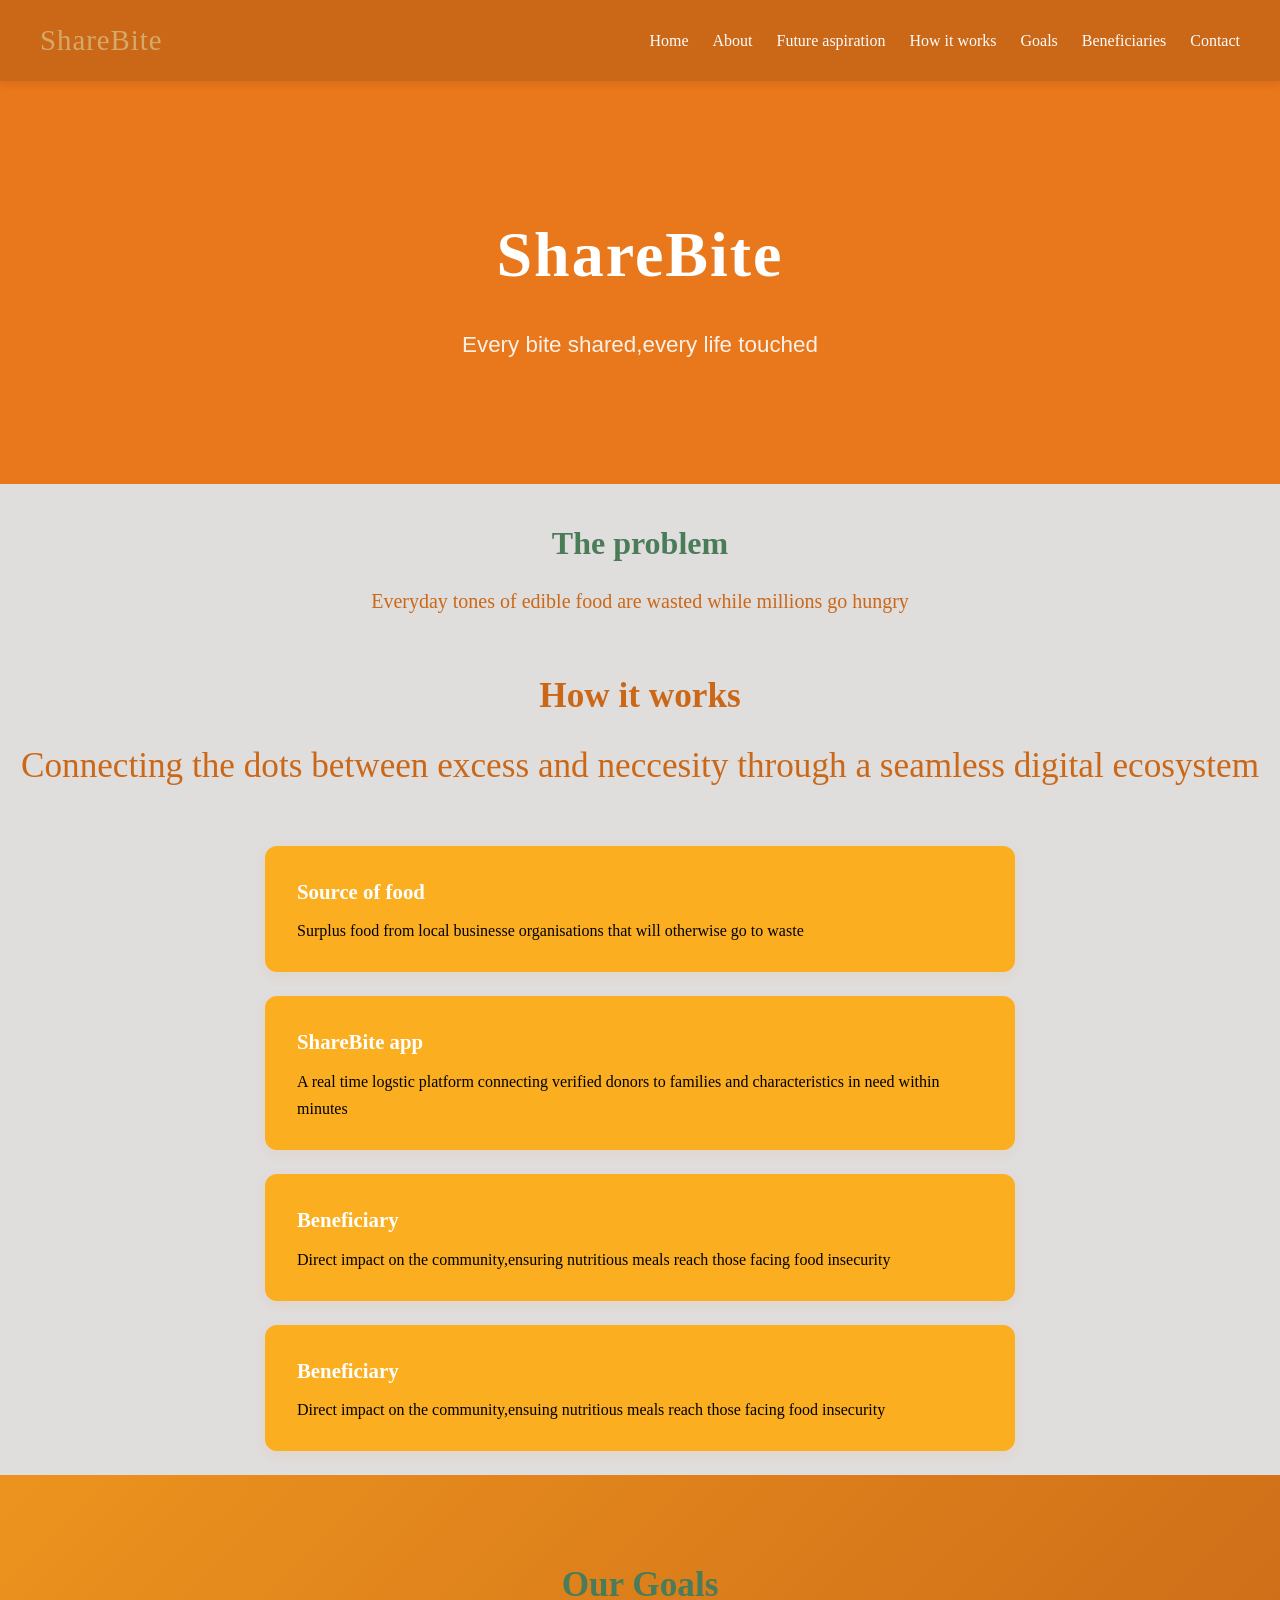
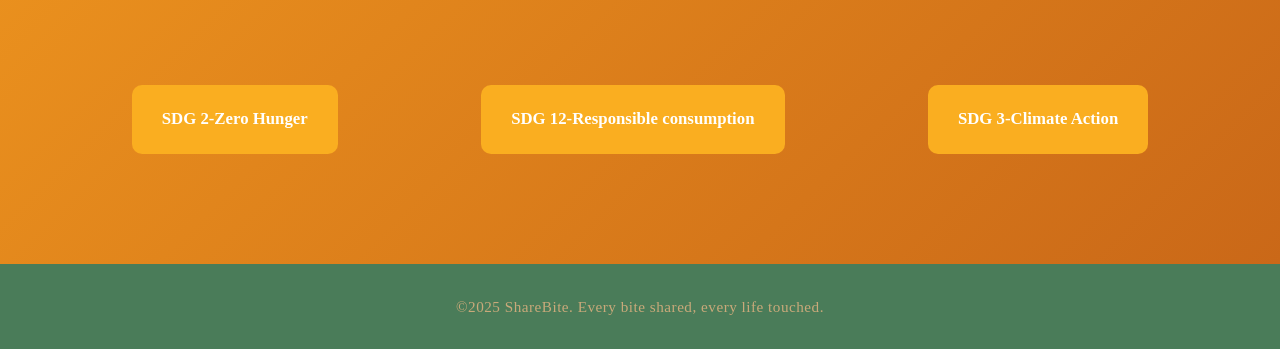
==== commit dd92e0fd: "small fixes" ====
--- a/index.html
+++ b/index.html
@@ -51,21 +51,21 @@
                 </div>
             </div>
         </section>
-</section>
-<section id="goals">
-    <h2>Our Goals</h2>
-    <ul>
-        <fieldset>
-          <li class="sdg2">SDG 2-Zero Hunger</li>
-        </fieldset>
-        <fieldset>
-          <li>SDG 12-Responsible consumption</li>
-        </fieldset>
-        <fieldset><li>SDG 3-Climate Action</li></fieldset>
-      </ul>
-    </section>
-    <footer>
-      <p>&copy;2025 ShareBite. Every bite shared, every life touched.</p>
-    </footer>
-  </body>
+        <section id="goals">
+            <h2>Our Goals</h2>
+            <ul>
+                <fieldset>
+                <li class="sdg2">SDG 2-Zero Hunger</li>
+                </fieldset>
+                <fieldset>
+                <li>SDG 12-Responsible consumption</li>
+                </fieldset>
+                <fieldset><li>SDG 3-Climate Action</li></fieldset>
+            </ul>
+            </section>
+            <footer>
+            <p>&copy;2025 ShareBite. Every bite shared, every life touched.</p>
+            </footer>
+        </section>
+    </body>
 </html>
--- a/style.css
+++ b/style.css
@@ -158,10 +158,6 @@
 
 }
 
-.how-it-works h1{
-    text-align: center;
-    color: var(--green);
-
 .how-it-works h1 {
   text-align: center;
   color: var(--green);
@@ -173,7 +169,7 @@
     color:var(--brown);
     margin-bottom: 10px;
 }
-.step > p,
+#step > p,
 .how-it-works > p {
     text-align: center;
     font-size: 2.2rem;
@@ -558,61 +554,60 @@
     color:var(--light-brown);
     margin-bottom: 6px;
     font-size: 1.1rem;
-    }
-    #process p{
-        color:#fff;
-        font-size: 0.95rem;
-    }
-   
-    footer{
-        background: var(--green);
-        color: #c9a97a;
-        text-align: center;
-        padding:30px 20px;
-        font-size: 0.95rem;
-        letter-spacing: 0.5px;
-    }
-    .animate{
-        animation:fade In 1s ease forwards;
-    }
-    @keyframes fadeIn{
-        from { 
-            opacity:0;
-            transform: translateY(30px);
-
-        }
-        to{
-            opacity:1 ; 
-            transform: translateY(0);
-        }
-    }
-    @media (max-width: 768px){
-        nav{
-            flex-direction: column;
-            gap: 14px;
-            padding: 16px 20px;
-        }
-        .nav-links{
-            gap: 12px;
-            justify-content: center;
-        }
-        #hero h1 {
-            font-size: 2.6rem;
-        }
-        intro h1 { 
-            font-size: 2.2rem;
-        }
-        #setps,
-        #food-sources,
-        #goals,
-        #Problem
-        #cta {
-            padding: 50px 24px;
-
-        }
-        form{
-            margin: 30px 20px;
-            padding:28px 20px;
-        }
-    }
-}+}
+#process p{
+    color:#fff;
+    font-size: 0.95rem;
+}
+
+footer{
+    background: var(--green);
+    color: #c9a97a;
+    text-align: center;
+    padding:30px 20px;
+    font-size: 0.95rem;
+    letter-spacing: 0.5px;
+}
+.animate{
+    animation:fade In 1s ease forwards;
+}
+@keyframes fadeIn{
+    from { 
+        opacity:0;
+        transform: translateY(30px);
+
+    }
+    to{
+        opacity:1 ; 
+        transform: translateY(0);
+    }
+}
+@media (max-width: 768px){
+    nav{
+        flex-direction: column;
+        gap: 14px;
+        padding: 16px 20px;
+    }
+    .nav-links{
+        gap: 12px;
+        justify-content: center;
+    }
+    #hero h1 {
+        font-size: 2.6rem;
+    }
+    intro h1 { 
+        font-size: 2.2rem;
+    }
+    #setps,
+    #food-sources,
+    #goals,
+    #Problem
+    #cta {
+        padding: 50px 24px;
+
+    }
+    form{
+        margin: 30px 20px;
+        padding:28px 20px;
+    }
+}
